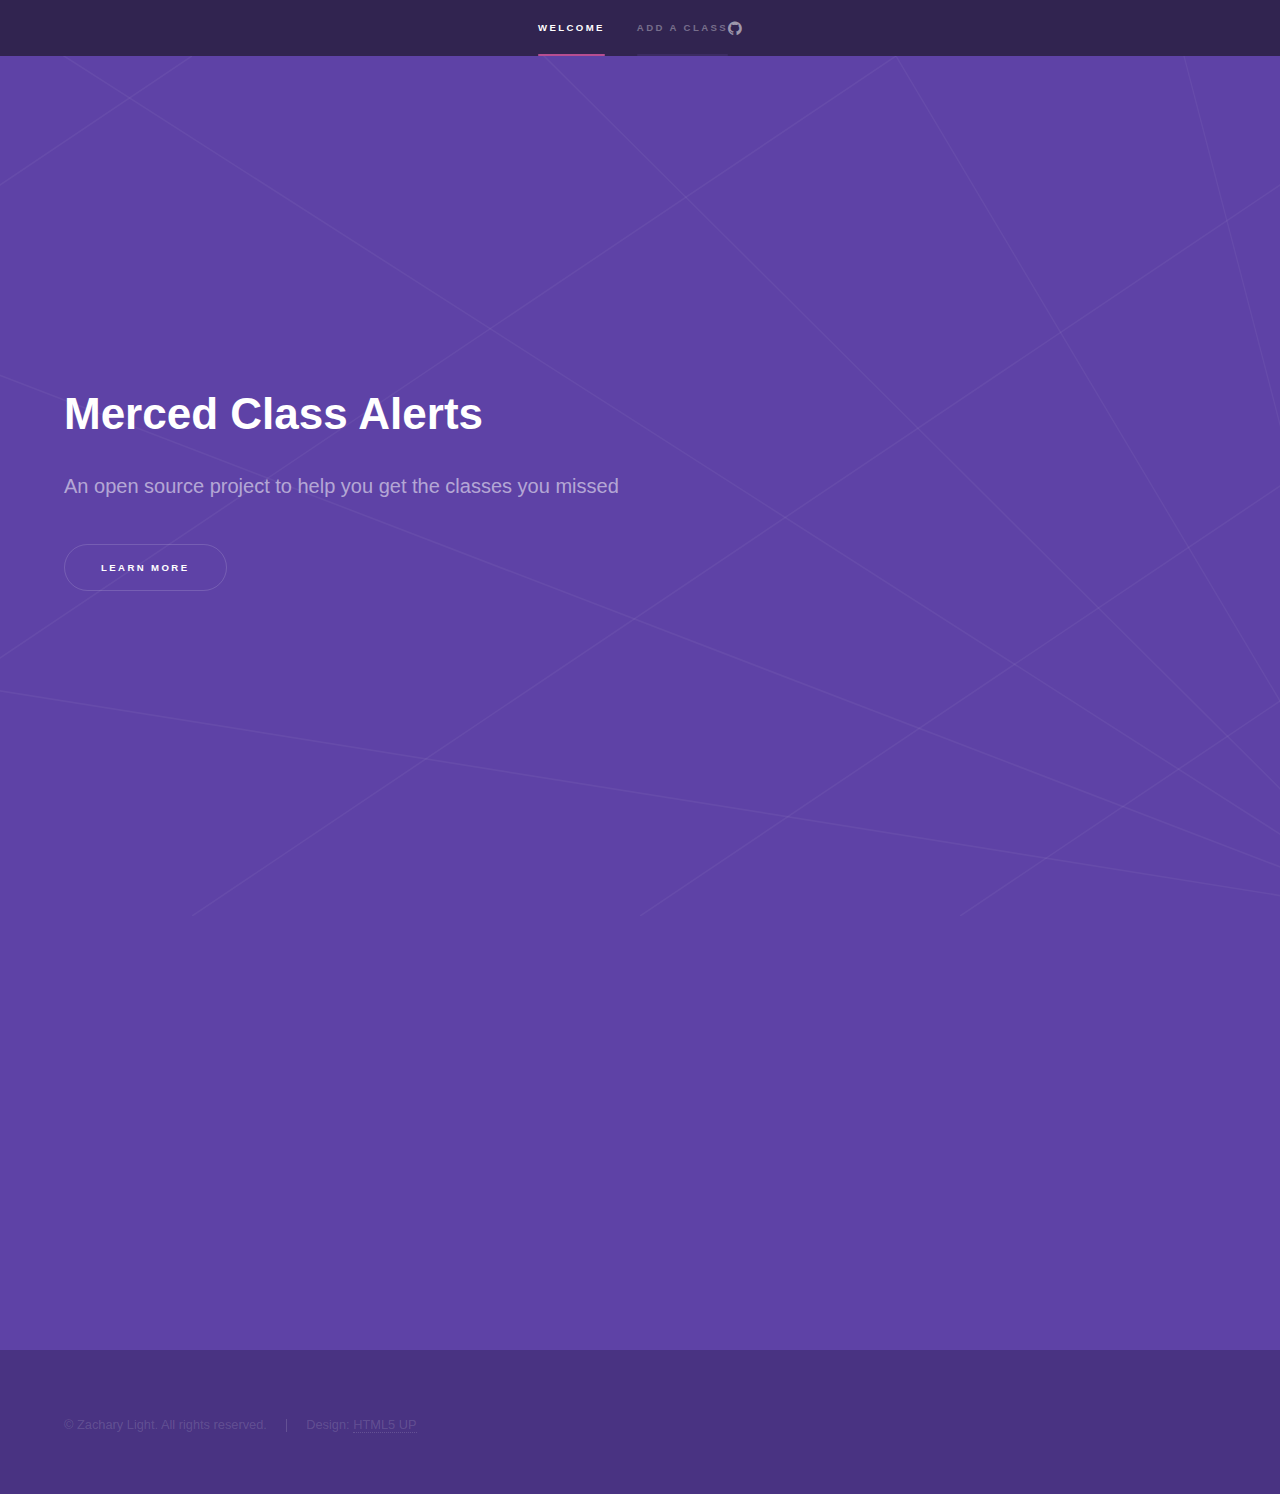
==== Website/index.html @ a3077da6 "added htmlup and modified for website frontend" ====
<!DOCTYPE HTML>
<!--
	Hyperspace by HTML5 UP
	html5up.net | @ajlkn
	Free for personal and commercial use under the CCA 3.0 license (html5up.net/license)
-->
<html>
	<head>
		<title>Merced Class Alerts</title>
		<meta charset="utf-8" />
		<meta name="viewport" content="width=device-width, initial-scale=1, user-scalable=no" />
		<link rel="stylesheet" href="assets/css/main.css" />
		<noscript><link rel="stylesheet" href="assets/css/noscript.css" /></noscript>
	</head>
	<body class="is-preload">

		<!-- Sidebar -->
			<section id="sidebar">
				<div class="inner">
					<nav>
						<ul>
							<li><a href="#intro">Welcome</a></li>
							<!-- <li><a href="#one">Who we are</a></li>
							<li><a href="#two">What we do</a></li> -->
							<li><a href="#form">Add a class</a></li>
						</ul>
					</nav>
					<ul class="icons">
						<!-- <li><a href="#" class="fa-twitter"><span class="label">Twitter</span></a></li> -->
						<!-- <li><a href="#" class="fa-facebook"><span class="label">Facebook</span></a></li> -->
						<li><a href="https://github.com/zlight97/mercedClassAlert" class="fa-github"><span class="label">GitHub</span></a></li>
						<!-- <li><a href="#" class="fa-instagram"><span class="label">Instagram</span></a></li> -->
						<!-- <li><a href="#" class="fa-linkedin"><span class="label">LinkedIn</span></a></li> -->
					</ul>
				</div>
			</section>

		<!-- Wrapper -->
			<div id="wrapper">

				<!-- Intro -->
					<section id="intro" class="wrapper style1 fullscreen fade-up">
						<div class="inner">
							<h1>Merced Class Alerts</h1>
							<p>An open source project to help you get the classes you missed</p>
							<ul class="actions">
								<li><a href="info.html" class="button scrolly">Learn more</a></li>
							</ul>
						</div>
					</section>

				<!-- One -->
					<!-- <section id="one" class="wrapper style2 spotlights">
						<section>
							<a href="#" class="image"><img src="images/pic01.jpg" alt="" data-position="center center" /></a>
							<div class="content">
								<div class="inner">
									<h2>Sed ipsum dolor</h2>
									<p>Phasellus convallis elit id ullamcorper pulvinar. Duis aliquam turpis mauris, eu ultricies erat malesuada quis. Aliquam dapibus.</p>
									<ul class="actions">
										<li><a href="generic.html" class="button">Learn more</a></li>
									</ul>
								</div>
							</div>
						</section>
						<section>
							<a href="#" class="image"><img src="images/pic02.jpg" alt="" data-position="top center" /></a>
							<div class="content">
								<div class="inner">
									<h2>Feugiat consequat</h2>
									<p>Phasellus convallis elit id ullamcorper pulvinar. Duis aliquam turpis mauris, eu ultricies erat malesuada quis. Aliquam dapibus.</p>
									<ul class="actions">
										<li><a href="generic.html" class="button">Learn more</a></li>
									</ul>
								</div>
							</div>
						</section>
						<section>
							<a href="#" class="image"><img src="images/pic03.jpg" alt="" data-position="25% 25%" /></a>
							<div class="content">
								<div class="inner">
									<h2>Ultricies aliquam</h2>
									<p>Phasellus convallis elit id ullamcorper pulvinar. Duis aliquam turpis mauris, eu ultricies erat malesuada quis. Aliquam dapibus.</p>
									<ul class="actions">
										<li><a href="generic.html" class="button">Learn more</a></li>
									</ul>
								</div>
							</div>
						</section>
					</section> -->

				<!-- Two -->
					<!-- <section id="two" class="wrapper style3 fade-up"> -->
						<!-- <div class="inner"> -->
							<!-- <h2>What we do</h2>
							<p>Phasellus convallis elit id ullamcorper pulvinar. Duis aliquam turpis mauris, eu ultricies erat malesuada quis. Aliquam dapibus, lacus eget hendrerit bibendum, urna est aliquam sem, sit amet imperdiet est velit quis lorem.</p>
							<div class="features">
								<section>
									<span class="icon major fa-code"></span>
									<h3>Lorem ipsum amet</h3>
									<p>Phasellus convallis elit id ullam corper amet et pulvinar. Duis aliquam turpis mauris, sed ultricies erat dapibus.</p>
								</section>
								<section>
									<span class="icon major fa-lock"></span>
									<h3>Aliquam sed nullam</h3>
									<p>Phasellus convallis elit id ullam corper amet et pulvinar. Duis aliquam turpis mauris, sed ultricies erat dapibus.</p>
								</section>
								<section>
									<span class="icon major fa-cog"></span>
									<h3>Sed erat ullam corper</h3>
									<p>Phasellus convallis elit id ullam corper amet et pulvinar. Duis aliquam turpis mauris, sed ultricies erat dapibus.</p>
								</section>
								<section>
									<span class="icon major fa-desktop"></span>
									<h3>Veroeros quis lorem</h3>
									<p>Phasellus convallis elit id ullam corper amet et pulvinar. Duis aliquam turpis mauris, sed ultricies erat dapibus.</p>
								</section>
								<section>
									<span class="icon major fa-chain"></span>
									<h3>Urna quis bibendum</h3>
									<p>Phasellus convallis elit id ullam corper amet et pulvinar. Duis aliquam turpis mauris, sed ultricies erat dapibus.</p>
								</section>
								<section>
									<span class="icon major fa-diamond"></span>
									<h3>Aliquam urna dapibus</h3>
									<p>Phasellus convallis elit id ullam corper amet et pulvinar. Duis aliquam turpis mauris, sed ultricies erat dapibus.</p>
								</section>
							</div>
							<ul class="actions">
								<li><a href="generic.html" class="button">Learn more</a></li>
							</ul>
						</div>
					</section> -->

				<!-- Three -->
					<section id="form" class="wrapper style1 fade-up">
						<div class="inner">
							<h2>Add a class</h2>
							<p>Enter the given information, and you will be notified when a slot opens in the given class.<br>Enter the class' full name (E.g. BIO001) or class CRN number</p>
							<!-- <div class="split style1"> -->
								<section>
									<form method="post" action="/test.php">
										<div class="fields">
											<div class="field half">
												<label for="class">Class</label>
												<input type="text" name="class" id="class" />
											</div>
											<div class="field half">
												<label for="email">Email</label>
												<input type="text" name="email" id="email" />
											</div>
											<!-- <div class="field">
												<label for="message">Message</label>
												<textarea name="message" id="message" rows="5"></textarea>
											</div> -->
										</div>
										<ul class="actions">
											<li><a href="" class="button submit">Submit</a></li>
										</ul>
									</form>
								</section>
								<!-- <section>
									<ul class="contact">
										<li>
											<h3>Address</h3>
											<span>12345 Somewhere Road #654<br />
											Nashville, TN 00000-0000<br />
											USA</span>
										</li>
										<li>
											<h3>Email</h3>
											<a href="#">user@untitled.tld</a>
										</li>
										<li>
											<h3>Phone</h3>
											<span>(000) 000-0000</span>
										</li>
										<li>
											<h3>Social</h3>
											<ul class="icons">
												<li><a href="#" class="fa-twitter"><span class="label">Twitter</span></a></li>
												<li><a href="#" class="fa-facebook"><span class="label">Facebook</span></a></li>
												<li><a href="#" class="fa-github"><span class="label">GitHub</span></a></li>
												<li><a href="#" class="fa-instagram"><span class="label">Instagram</span></a></li>
												<li><a href="#" class="fa-linkedin"><span class="label">LinkedIn</span></a></li>
											</ul>
										</li>
									</ul>
								</section> -->
							</div>
						</div>
					</section>

			</div>

		<!-- Footer -->
			<footer id="footer" class="wrapper style1-alt">
				<div class="inner">
					<ul class="menu">
						<li>&copy; Zachary Light. All rights reserved.</li><li>Design: <a href="http://html5up.net">HTML5 UP</a></li>
					</ul>
				</div>
			</footer>

		<!-- Scripts -->
			<script src="assets/js/jquery.min.js"></script>
			<script src="assets/js/jquery.scrollex.min.js"></script>
			<script src="assets/js/jquery.scrolly.min.js"></script>
			<script src="assets/js/browser.min.js"></script>
			<script src="assets/js/breakpoints.min.js"></script>
			<script src="assets/js/util.js"></script>
			<script src="assets/js/main.js"></script>

	</body>
</html>
---- Website/assets/css/main.css ----
@import url(font-awesome.min.css);

/*
	Hyperspace by HTML5 UP
	html5up.net | @ajlkn
	Free for personal and commercial use under the CCA 3.0 license (html5up.net/license)
*/

html, body, div, span, applet, object,
iframe, h1, h2, h3, h4, h5, h6, p, blockquote,
pre, a, abbr, acronym, address, big, cite,
code, del, dfn, em, img, ins, kbd, q, s, samp,
small, strike, strong, sub, sup, tt, var, b,
u, i, center, dl, dt, dd, ol, ul, li, fieldset,
form, label, legend, table, caption, tbody,
tfoot, thead, tr, th, td, article, aside,
canvas, details, embed, figure, figcaption,
footer, header, hgroup, menu, nav, output, ruby,
section, summary, time, mark, audio, video {
	margin: 0;
	padding: 0;
	border: 0;
	font-size: 100%;
	font: inherit;
	vertical-align: baseline;}

article, aside, details, figcaption, figure,
footer, header, hgroup, menu, nav, section {
	display: block;}

body {
	line-height: 1;
}

ol, ul {
	list-style: none;
}

blockquote, q {
	quotes: none;
}

	blockquote:before, blockquote:after, q:before, q:after {
		content: '';
		content: none;
	}

table {
	border-collapse: collapse;
	border-spacing: 0;
}

body {
	-webkit-text-size-adjust: none;
}

mark {
	background-color: transparent;
	color: inherit;
}

input::-moz-focus-inner {
	border: 0;
	padding: 0;
}

input, select, textarea {
	-moz-appearance: none;
	-webkit-appearance: none;
	-ms-appearance: none;
	appearance: none;
}

/* Basic */

	@-ms-viewport {
		width: device-width;
	}

	body {
		-ms-overflow-style: scrollbar;
	}

	@media screen and (max-width: 480px) {

		html, body {
			min-width: 320px;
		}

	}

	html {
		box-sizing: border-box;
	}

	*, *:before, *:after {
		box-sizing: inherit;
	}

	body {
		background: #312450;
	}

		body.is-preload *, body.is-preload *:before, body.is-preload *:after {
			-moz-animation: none !important;
			-webkit-animation: none !important;
			-ms-animation: none !important;
			animation: none !important;
			-moz-transition: none !important;
			-webkit-transition: none !important;
			-ms-transition: none !important;
			transition: none !important;
		}

/* Type */

	body, input, select, textarea {
		color: rgba(255, 255, 255, 0.55);
		font-family: Arial, Helvetica, sans-serif;
		font-size: 16.5pt;
		font-weight: normal;
		line-height: 1.75;
	}

		@media screen and (max-width: 1680px) {

			body, input, select, textarea {
				font-size: 13pt;
			}

		}

		@media screen and (max-width: 1280px) {

			body, input, select, textarea {
				font-size: 12pt;
			}

		}

		@media screen and (max-width: 360px) {

			body, input, select, textarea {
				font-size: 11pt;
			}

		}

	a {
		-moz-transition: color 0.2s ease, border-bottom-color 0.2s ease;
		-webkit-transition: color 0.2s ease, border-bottom-color 0.2s ease;
		-ms-transition: color 0.2s ease, border-bottom-color 0.2s ease;
		transition: color 0.2s ease, border-bottom-color 0.2s ease;
		border-bottom: dotted 1px rgba(255, 255, 255, 0.35);
		color: inherit;
		text-decoration: none;
	}

		a:hover {
			border-bottom-color: transparent;
			color: #ffffff;
		}

	strong, b {
		color: #ffffff;
		font-weight: bold;
	}

	em, i {
		font-style: italic;
	}

	p {
		margin: 0 0 2em 0;
	}

	h1, h2, h3, h4, h5, h6 {
		color: #ffffff;
		font-weight: bold;
		line-height: 1.5;
		margin: 0 0 0.5em 0;
	}

		h1 a, h2 a, h3 a, h4 a, h5 a, h6 a {
			color: inherit;
			text-decoration: none;
		}

	h1 {
		font-size: 2.75em;
	}

		h1.major {
			margin: 0 0 1.3em 0;
			position: relative;
			padding-bottom: 0.35em;
		}

			h1.major:after {
				background-image: -moz-linear-gradient(to right, #5e42a6, #b74e91);
				background-image: -webkit-linear-gradient(to right, #5e42a6, #b74e91);
				background-image: -ms-linear-gradient(to right, #5e42a6, #b74e91);
				background-image: linear-gradient(to right, #5e42a6, #b74e91);
				-moz-transition: max-width 0.2s ease;
				-webkit-transition: max-width 0.2s ease;
				-ms-transition: max-width 0.2s ease;
				transition: max-width 0.2s ease;
				border-radius: 0.2em;
				bottom: 0;
				content: '';
				height: 0.05em;
				position: absolute;
				right: 0;
				width: 100%;
			}

	h2 {
		font-size: 1.75em;
	}

	h3 {
		font-size: 1.1em;
	}

	h4 {
		font-size: 1em;
	}

	h5 {
		font-size: 0.8em;
	}

	h6 {
		font-size: 0.6em;
	}

	@media screen and (max-width: 736px) {

		h1 {
			font-size: 2em;
		}

		h2 {
			font-size: 1.25em;
		}

		h3 {
			font-size: 1em;
		}

		h4 {
			font-size: 0.8em;
		}

		h5 {
			font-size: 0.6em;
		}

		h6 {
			font-size: 0.6em;
		}

	}

	sub {
		font-size: 0.8em;
		position: relative;
		top: 0.5em;
	}

	sup {
		font-size: 0.8em;
		position: relative;
		top: -0.5em;
	}

	blockquote {
		border-left: solid 4px rgba(255, 255, 255, 0.15);
		font-style: italic;
		margin: 0 0 2em 0;
		padding: 0.5em 0 0.5em 2em;
	}

	code {
		background: rgba(255, 255, 255, 0.05);
		border-radius: 0.25em;
		border: solid 1px rgba(255, 255, 255, 0.15);
		font-family: "Courier New", monospace;
		font-size: 0.9em;
		margin: 0 0.25em;
		padding: 0.25em 0.65em;
	}

	pre {
		-webkit-overflow-scrolling: touch;
		font-family: "Courier New", monospace;
		font-size: 0.9em;
		margin: 0 0 2em 0;
	}

		pre code {
			display: block;
			line-height: 1.75em;
			padding: 1em 1.5em;
			overflow-x: auto;
		}

	hr {
		border: 0;
		border-bottom: solid 1px rgba(255, 255, 255, 0.15);
		margin: 2em 0;
	}

		hr.major {
			margin: 3em 0;
		}

	.align-left {
		text-align: left;
	}

	.align-center {
		text-align: center;
	}

	.align-right {
		text-align: right;
	}

/* Row */

	.row {
		display: flex;
		flex-wrap: wrap;
		box-sizing: border-box;
		align-items: stretch;
	}

		.row > * {
			box-sizing: border-box;
		}

		.row.gtr-uniform > * > :last-child {
			margin-bottom: 0;
		}

		.row.aln-left {
			justify-content: flex-start;
		}

		.row.aln-center {
			justify-content: center;
		}

		.row.aln-right {
			justify-content: flex-end;
		}

		.row.aln-top {
			align-items: flex-start;
		}

		.row.aln-middle {
			align-items: center;
		}

		.row.aln-bottom {
			align-items: flex-end;
		}

		.row > .imp {
			order: -1;
		}

		.row > .col-1 {
			width: 8.3333333333%;
		}

		.row > .off-1 {
			margin-left: 8.3333333333%;
		}

		.row > .col-2 {
			width: 16.6666666667%;
		}

		.row > .off-2 {
			margin-left: 16.6666666667%;
		}

		.row > .col-3 {
			width: 25%;
		}

		.row > .off-3 {
			margin-left: 25%;
		}

		.row > .col-4 {
			width: 33.3333333333%;
		}

		.row > .off-4 {
			margin-left: 33.3333333333%;
		}

		.row > .col-5 {
			width: 41.6666666667%;
		}

		.row > .off-5 {
			margin-left: 41.6666666667%;
		}

		.row > .col-6 {
			width: 50%;
		}

		.row > .off-6 {
			margin-left: 50%;
		}

		.row > .col-7 {
			width: 58.3333333333%;
		}

		.row > .off-7 {
			margin-left: 58.3333333333%;
		}

		.row > .col-8 {
			width: 66.6666666667%;
		}

		.row > .off-8 {
			margin-left: 66.6666666667%;
		}

		.row > .col-9 {
			width: 75%;
		}

		.row > .off-9 {
			margin-left: 75%;
		}

		.row > .col-10 {
			width: 83.3333333333%;
		}

		.row > .off-10 {
			margin-left: 83.3333333333%;
		}

		.row > .col-11 {
			width: 91.6666666667%;
		}

		.row > .off-11 {
			margin-left: 91.6666666667%;
		}

		.row > .col-12 {
			width: 100%;
		}

		.row > .off-12 {
			margin-left: 100%;
		}

		.row.gtr-0 {
			margin-top: 0;
			margin-left: 0em;
		}

			.row.gtr-0 > * {
				padding: 0 0 0 0em;
			}

			.row.gtr-0.gtr-uniform {
				margin-top: 0em;
			}

				.row.gtr-0.gtr-uniform > * {
					padding-top: 0em;
				}

		.row.gtr-25 {
			margin-top: 0;
			margin-left: -0.375em;
		}

			.row.gtr-25 > * {
				padding: 0 0 0 0.375em;
			}

			.row.gtr-25.gtr-uniform {
				margin-top: -0.375em;
			}

				.row.gtr-25.gtr-uniform > * {
					padding-top: 0.375em;
				}

		.row.gtr-50 {
			margin-top: 0;
			margin-left: -0.75em;
		}

			.row.gtr-50 > * {
				padding: 0 0 0 0.75em;
			}

			.row.gtr-50.gtr-uniform {
				margin-top: -0.75em;
			}

				.row.gtr-50.gtr-uniform > * {
					padding-top: 0.75em;
				}

		.row {
			margin-top: 0;
			margin-left: -1.5em;
		}

			.row > * {
				padding: 0 0 0 1.5em;
			}

			.row.gtr-uniform {
				margin-top: -1.5em;
			}

				.row.gtr-uniform > * {
					padding-top: 1.5em;
				}

		.row.gtr-150 {
			margin-top: 0;
			margin-left: -2.25em;
		}

			.row.gtr-150 > * {
				padding: 0 0 0 2.25em;
			}

			.row.gtr-150.gtr-uniform {
				margin-top: -2.25em;
			}

				.row.gtr-150.gtr-uniform > * {
					padding-top: 2.25em;
				}

		.row.gtr-200 {
			margin-top: 0;
			margin-left: -3em;
		}

			.row.gtr-200 > * {
				padding: 0 0 0 3em;
			}

			.row.gtr-200.gtr-uniform {
				margin-top: -3em;
			}

				.row.gtr-200.gtr-uniform > * {
					padding-top: 3em;
				}

		@media screen and (max-width: 1680px) {

			.row {
				display: flex;
				flex-wrap: wrap;
				box-sizing: border-box;
				align-items: stretch;
			}

				.row > * {
					box-sizing: border-box;
				}

				.row.gtr-uniform > * > :last-child {
					margin-bottom: 0;
				}

				.row.aln-left {
					justify-content: flex-start;
				}

				.row.aln-center {
					justify-content: center;
				}

				.row.aln-right {
					justify-content: flex-end;
				}

				.row.aln-top {
					align-items: flex-start;
				}

				.row.aln-middle {
					align-items: center;
				}

				.row.aln-bottom {
					align-items: flex-end;
				}

				.row > .imp-xlarge {
					order: -1;
				}

				.row > .col-1-xlarge {
					width: 8.3333333333%;
				}

				.row > .off-1-xlarge {
					margin-left: 8.3333333333%;
				}

				.row > .col-2-xlarge {
					width: 16.6666666667%;
				}

				.row > .off-2-xlarge {
					margin-left: 16.6666666667%;
				}

				.row > .col-3-xlarge {
					width: 25%;
				}

				.row > .off-3-xlarge {
					margin-left: 25%;
				}

				.row > .col-4-xlarge {
					width: 33.3333333333%;
				}

				.row > .off-4-xlarge {
					margin-left: 33.3333333333%;
				}

				.row > .col-5-xlarge {
					width: 41.6666666667%;
				}

				.row > .off-5-xlarge {
					margin-left: 41.6666666667%;
				}

				.row > .col-6-xlarge {
					width: 50%;
				}

				.row > .off-6-xlarge {
					margin-left: 50%;
				}

				.row > .col-7-xlarge {
					width: 58.3333333333%;
				}

				.row > .off-7-xlarge {
					margin-left: 58.3333333333%;
				}

				.row > .col-8-xlarge {
					width: 66.6666666667%;
				}

				.row > .off-8-xlarge {
					margin-left: 66.6666666667%;
				}

				.row > .col-9-xlarge {
					width: 75%;
				}

				.row > .off-9-xlarge {
					margin-left: 75%;
				}

				.row > .col-10-xlarge {
					width: 83.3333333333%;
				}

				.row > .off-10-xlarge {
					margin-left: 83.3333333333%;
				}

				.row > .col-11-xlarge {
					width: 91.6666666667%;
				}

				.row > .off-11-xlarge {
					margin-left: 91.6666666667%;
				}

				.row > .col-12-xlarge {
					width: 100%;
				}

				.row > .off-12-xlarge {
					margin-left: 100%;
				}

				.row.gtr-0 {
					margin-top: 0;
					margin-left: 0em;
				}

					.row.gtr-0 > * {
						padding: 0 0 0 0em;
					}

					.row.gtr-0.gtr-uniform {
						margin-top: 0em;
					}

						.row.gtr-0.gtr-uniform > * {
							padding-top: 0em;
						}

				.row.gtr-25 {
					margin-top: 0;
					margin-left: -0.375em;
				}

					.row.gtr-25 > * {
						padding: 0 0 0 0.375em;
					}

					.row.gtr-25.gtr-uniform {
						margin-top: -0.375em;
					}

						.row.gtr-25.gtr-uniform > * {
							padding-top: 0.375em;
						}

				.row.gtr-50 {
					margin-top: 0;
					margin-left: -0.75em;
				}

					.row.gtr-50 > * {
						padding: 0 0 0 0.75em;
					}

					.row.gtr-50.gtr-uniform {
						margin-top: -0.75em;
					}

						.row.gtr-50.gtr-uniform > * {
							padding-top: 0.75em;
						}

				.row {
					margin-top: 0;
					margin-left: -1.5em;
				}

					.row > * {
						padding: 0 0 0 1.5em;
					}

					.row.gtr-uniform {
						margin-top: -1.5em;
					}

						.row.gtr-uniform > * {
							padding-top: 1.5em;
						}

				.row.gtr-150 {
					margin-top: 0;
					margin-left: -2.25em;
				}

					.row.gtr-150 > * {
						padding: 0 0 0 2.25em;
					}

					.row.gtr-150.gtr-uniform {
						margin-top: -2.25em;
					}

						.row.gtr-150.gtr-uniform > * {
							padding-top: 2.25em;
						}

				.row.gtr-200 {
					margin-top: 0;
					margin-left: -3em;
				}

					.row.gtr-200 > * {
						padding: 0 0 0 3em;
					}

					.row.gtr-200.gtr-uniform {
						margin-top: -3em;
					}

						.row.gtr-200.gtr-uniform > * {
							padding-top: 3em;
						}

		}

		@media screen and (max-width: 1280px) {

			.row {
				display: flex;
				flex-wrap: wrap;
				box-sizing: border-box;
				align-items: stretch;
			}

				.row > * {
					box-sizing: border-box;
				}

				.row.gtr-uniform > * > :last-child {
					margin-bottom: 0;
				}

				.row.aln-left {
					justify-content: flex-start;
				}

				.row.aln-center {
					justify-content: center;
				}

				.row.aln-right {
					justify-content: flex-end;
				}

				.row.aln-top {
					align-items: flex-start;
				}

				.row.aln-middle {
					align-items: center;
				}

				.row.aln-bottom {
					align-items: flex-end;
				}

				.row > .imp-large {
					order: -1;
				}

				.row > .col-1-large {
					width: 8.3333333333%;
				}

				.row > .off-1-large {
					margin-left: 8.3333333333%;
				}

				.row > .col-2-large {
					width: 16.6666666667%;
				}

				.row > .off-2-large {
					margin-left: 16.6666666667%;
				}

				.row > .col-3-large {
					width: 25%;
				}

				.row > .off-3-large {
					margin-left: 25%;
				}

				.row > .col-4-large {
					width: 33.3333333333%;
				}

				.row > .off-4-large {
					margin-left: 33.3333333333%;
				}

				.row > .col-5-large {
					width: 41.6666666667%;
				}

				.row > .off-5-large {
					margin-left: 41.6666666667%;
				}

				.row > .col-6-large {
					width: 50%;
				}

				.row > .off-6-large {
					margin-left: 50%;
				}

				.row > .col-7-large {
					width: 58.3333333333%;
				}

				.row > .off-7-large {
					margin-left: 58.3333333333%;
				}

				.row > .col-8-large {
					width: 66.6666666667%;
				}

				.row > .off-8-large {
					margin-left: 66.6666666667%;
				}

				.row > .col-9-large {
					width: 75%;
				}

				.row > .off-9-large {
					margin-left: 75%;
				}

				.row > .col-10-large {
					width: 83.3333333333%;
				}

				.row > .off-10-large {
					margin-left: 83.3333333333%;
				}

				.row > .col-11-large {
					width: 91.6666666667%;
				}

				.row > .off-11-large {
					margin-left: 91.6666666667%;
				}

				.row > .col-12-large {
					width: 100%;
				}

				.row > .off-12-large {
					margin-left: 100%;
				}

				.row.gtr-0 {
					margin-top: 0;
					margin-left: 0em;
				}

					.row.gtr-0 > * {
						padding: 0 0 0 0em;
					}

					.row.gtr-0.gtr-uniform {
						margin-top: 0em;
					}

						.row.gtr-0.gtr-uniform > * {
							padding-top: 0em;
						}

				.row.gtr-25 {
					margin-top: 0;
					margin-left: -0.375em;
				}

					.row.gtr-25 > * {
						padding: 0 0 0 0.375em;
					}

					.row.gtr-25.gtr-uniform {
						margin-top: -0.375em;
					}

						.row.gtr-25.gtr-uniform > * {
							padding-top: 0.375em;
						}

				.row.gtr-50 {
					margin-top: 0;
					margin-left: -0.75em;
				}

					.row.gtr-50 > * {
						padding: 0 0 0 0.75em;
					}

					.row.gtr-50.gtr-uniform {
						margin-top: -0.75em;
					}

						.row.gtr-50.gtr-uniform > * {
							padding-top: 0.75em;
						}

				.row {
					margin-top: 0;
					margin-left: -1.5em;
				}

					.row > * {
						padding: 0 0 0 1.5em;
					}

					.row.gtr-uniform {
						margin-top: -1.5em;
					}

						.row.gtr-uniform > * {
							padding-top: 1.5em;
						}

				.row.gtr-150 {
					margin-top: 0;
					margin-left: -2.25em;
				}

					.row.gtr-150 > * {
						padding: 0 0 0 2.25em;
					}

					.row.gtr-150.gtr-uniform {
						margin-top: -2.25em;
					}

						.row.gtr-150.gtr-uniform > * {
							padding-top: 2.25em;
						}

				.row.gtr-200 {
					margin-top: 0;
					margin-left: -3em;
				}

					.row.gtr-200 > * {
						padding: 0 0 0 3em;
					}

					.row.gtr-200.gtr-uniform {
						margin-top: -3em;
					}

						.row.gtr-200.gtr-uniform > * {
							padding-top: 3em;
						}

		}

		@media screen and (max-width: 980px) {

			.row {
				display: flex;
				flex-wrap: wrap;
				box-sizing: border-box;
				align-items: stretch;
			}

				.row > * {
					box-sizing: border-box;
				}

				.row.gtr-uniform > * > :last-child {
					margin-bottom: 0;
				}

				.row.aln-left {
					justify-content: flex-start;
				}

				.row.aln-center {
					justify-content: center;
				}

				.row.aln-right {
					justify-content: flex-end;
				}

				.row.aln-top {
					align-items: flex-start;
				}

				.row.aln-middle {
					align-items: center;
				}

				.row.aln-bottom {
					align-items: flex-end;
				}

				.row > .imp-medium {
					order: -1;
				}

				.row > .col-1-medium {
					width: 8.3333333333%;
				}

				.row > .off-1-medium {
					margin-left: 8.3333333333%;
				}

				.row > .col-2-medium {
					width: 16.6666666667%;
				}

				.row > .off-2-medium {
					margin-left: 16.6666666667%;
				}

				.row > .col-3-medium {
					width: 25%;
				}

				.row > .off-3-medium {
					margin-left: 25%;
				}

				.row > .col-4-medium {
					width: 33.3333333333%;
				}

				.row > .off-4-medium {
					margin-left: 33.3333333333%;
				}

				.row > .col-5-medium {
					width: 41.6666666667%;
				}

				.row > .off-5-medium {
					margin-left: 41.6666666667%;
				}

				.row > .col-6-medium {
					width: 50%;
				}

				.row > .off-6-medium {
					margin-left: 50%;
				}

				.row > .col-7-medium {
					width: 58.3333333333%;
				}

				.row > .off-7-medium {
					margin-left: 58.3333333333%;
				}

				.row > .col-8-medium {
					width: 66.6666666667%;
				}

				.row > .off-8-medium {
					margin-left: 66.6666666667%;
				}

				.row > .col-9-medium {
					width: 75%;
				}

				.row > .off-9-medium {
					margin-left: 75%;
				}

				.row > .col-10-medium {
					width: 83.3333333333%;
				}

				.row > .off-10-medium {
					margin-left: 83.3333333333%;
				}

				.row > .col-11-medium {
					width: 91.6666666667%;
				}

				.row > .off-11-medium {
					margin-left: 91.6666666667%;
				}

				.row > .col-12-medium {
					width: 100%;
				}

				.row > .off-12-medium {
					margin-left: 100%;
				}

				.row.gtr-0 {
					margin-top: 0;
					margin-left: 0em;
				}

					.row.gtr-0 > * {
						padding: 0 0 0 0em;
					}

					.row.gtr-0.gtr-uniform {
						margin-top: 0em;
					}

						.row.gtr-0.gtr-uniform > * {
							padding-top: 0em;
						}

				.row.gtr-25 {
					margin-top: 0;
					margin-left: -0.375em;
				}

					.row.gtr-25 > * {
						padding: 0 0 0 0.375em;
					}

					.row.gtr-25.gtr-uniform {
						margin-top: -0.375em;
					}

						.row.gtr-25.gtr-uniform > * {
							padding-top: 0.375em;
						}

				.row.gtr-50 {
					margin-top: 0;
					margin-left: -0.75em;
				}

					.row.gtr-50 > * {
						padding: 0 0 0 0.75em;
					}

					.row.gtr-50.gtr-uniform {
						margin-top: -0.75em;
					}

						.row.gtr-50.gtr-uniform > * {
							padding-top: 0.75em;
						}

				.row {
					margin-top: 0;
					margin-left: -1.5em;
				}

					.row > * {
						padding: 0 0 0 1.5em;
					}

					.row.gtr-uniform {
						margin-top: -1.5em;
					}

						.row.gtr-uniform > * {
							padding-top: 1.5em;
						}

				.row.gtr-150 {
					margin-top: 0;
					margin-left: -2.25em;
				}

					.row.gtr-150 > * {
						padding: 0 0 0 2.25em;
					}

					.row.gtr-150.gtr-uniform {
						margin-top: -2.25em;
					}

						.row.gtr-150.gtr-uniform > * {
							padding-top: 2.25em;
						}

				.row.gtr-200 {
					margin-top: 0;
					margin-left: -3em;
				}

					.row.gtr-200 > * {
						padding: 0 0 0 3em;
					}

					.row.gtr-200.gtr-uniform {
						margin-top: -3em;
					}

						.row.gtr-200.gtr-uniform > * {
							padding-top: 3em;
						}

		}

		@media screen and (max-width: 736px) {

			.row {
				display: flex;
				flex-wrap: wrap;
				box-sizing: border-box;
				align-items: stretch;
			}

				.row > * {
					box-sizing: border-box;
				}

				.row.gtr-uniform > * > :last-child {
					margin-bottom: 0;
				}

				.row.aln-left {
					justify-content: flex-start;
				}

				.row.aln-center {
					justify-content: center;
				}

				.row.aln-right {
					justify-content: flex-end;
				}

				.row.aln-top {
					align-items: flex-start;
				}

				.row.aln-middle {
					align-items: center;
				}

				.row.aln-bottom {
					align-items: flex-end;
				}

				.row > .imp-small {
					order: -1;
				}

				.row > .col-1-small {
					width: 8.3333333333%;
				}

				.row > .off-1-small {
					margin-left: 8.3333333333%;
				}

				.row > .col-2-small {
					width: 16.6666666667%;
				}

				.row > .off-2-small {
					margin-left: 16.6666666667%;
				}

				.row > .col-3-small {
					width: 25%;
				}

				.row > .off-3-small {
					margin-left: 25%;
				}

				.row > .col-4-small {
					width: 33.3333333333%;
				}

				.row > .off-4-small {
					margin-left: 33.3333333333%;
				}

				.row > .col-5-small {
					width: 41.6666666667%;
				}

				.row > .off-5-small {
					margin-left: 41.6666666667%;
				}

				.row > .col-6-small {
					width: 50%;
				}

				.row > .off-6-small {
					margin-left: 50%;
				}

				.row > .col-7-small {
					width: 58.3333333333%;
				}

				.row > .off-7-small {
					margin-left: 58.3333333333%;
				}

				.row > .col-8-small {
					width: 66.6666666667%;
				}

				.row > .off-8-small {
					margin-left: 66.6666666667%;
				}

				.row > .col-9-small {
					width: 75%;
				}

				.row > .off-9-small {
					margin-left: 75%;
				}

				.row > .col-10-small {
					width: 83.3333333333%;
				}

				.row > .off-10-small {
					margin-left: 83.3333333333%;
				}

				.row > .col-11-small {
					width: 91.6666666667%;
				}

				.row > .off-11-small {
					margin-left: 91.6666666667%;
				}

				.row > .col-12-small {
					width: 100%;
				}

				.row > .off-12-small {
					margin-left: 100%;
				}

				.row.gtr-0 {
					margin-top: 0;
					margin-left: 0em;
				}

					.row.gtr-0 > * {
						padding: 0 0 0 0em;
					}

					.row.gtr-0.gtr-uniform {
						margin-top: 0em;
					}

						.row.gtr-0.gtr-uniform > * {
							padding-top: 0em;
						}

				.row.gtr-25 {
					margin-top: 0;
					margin-left: -0.375em;
				}

					.row.gtr-25 > * {
						padding: 0 0 0 0.375em;
					}

					.row.gtr-25.gtr-uniform {
						margin-top: -0.375em;
					}

						.row.gtr-25.gtr-uniform > * {
							padding-top: 0.375em;
						}

				.row.gtr-50 {
					margin-top: 0;
					margin-left: -0.75em;
				}

					.row.gtr-50 > * {
						padding: 0 0 0 0.75em;
					}

					.row.gtr-50.gtr-uniform {
						margin-top: -0.75em;
					}

						.row.gtr-50.gtr-uniform > * {
							padding-top: 0.75em;
						}

				.row {
					margin-top: 0;
					margin-left: -1.5em;
				}

					.row > * {
						padding: 0 0 0 1.5em;
					}

					.row.gtr-uniform {
						margin-top: -1.5em;
					}

						.row.gtr-uniform > * {
							padding-top: 1.5em;
						}

				.row.gtr-150 {
					margin-top: 0;
					margin-left: -2.25em;
				}

					.row.gtr-150 > * {
						padding: 0 0 0 2.25em;
					}

					.row.gtr-150.gtr-uniform {
						margin-top: -2.25em;
					}

						.row.gtr-150.gtr-uniform > * {
							padding-top: 2.25em;
						}

				.row.gtr-200 {
					margin-top: 0;
					margin-left: -3em;
				}

					.row.gtr-200 > * {
						padding: 0 0 0 3em;
					}

					.row.gtr-200.gtr-uniform {
						margin-top: -3em;
					}

						.row.gtr-200.gtr-uniform > * {
							padding-top: 3em;
						}

		}

		@media screen and (max-width: 480px) {

			.row {
				display: flex;
				flex-wrap: wrap;
				box-sizing: border-box;
				align-items: stretch;
			}

				.row > * {
					box-sizing: border-box;
				}

				.row.gtr-uniform > * > :last-child {
					margin-bottom: 0;
				}

				.row.aln-left {
					justify-content: flex-start;
				}

				.row.aln-center {
					justify-content: center;
				}

				.row.aln-right {
					justify-content: flex-end;
				}

				.row.aln-top {
					align-items: flex-start;
				}

				.row.aln-middle {
					align-items: center;
				}

				.row.aln-bottom {
					align-items: flex-end;
				}

				.row > .imp-xsmall {
					order: -1;
				}

				.row > .col-1-xsmall {
					width: 8.3333333333%;
				}

				.row > .off-1-xsmall {
					margin-left: 8.3333333333%;
				}

				.row > .col-2-xsmall {
					width: 16.6666666667%;
				}

				.row > .off-2-xsmall {
					margin-left: 16.6666666667%;
				}

				.row > .col-3-xsmall {
					width: 25%;
				}

				.row > .off-3-xsmall {
					margin-left: 25%;
				}

				.row > .col-4-xsmall {
					width: 33.3333333333%;
				}

				.row > .off-4-xsmall {
					margin-left: 33.3333333333%;
				}

				.row > .col-5-xsmall {
					width: 41.6666666667%;
				}

				.row > .off-5-xsmall {
					margin-left: 41.6666666667%;
				}

				.row > .col-6-xsmall {
					width: 50%;
				}

				.row > .off-6-xsmall {
					margin-left: 50%;
				}

				.row > .col-7-xsmall {
					width: 58.3333333333%;
				}

				.row > .off-7-xsmall {
					margin-left: 58.3333333333%;
				}

				.row > .col-8-xsmall {
					width: 66.6666666667%;
				}

				.row > .off-8-xsmall {
					margin-left: 66.6666666667%;
				}

				.row > .col-9-xsmall {
					width: 75%;
				}

				.row > .off-9-xsmall {
					margin-left: 75%;
				}

				.row > .col-10-xsmall {
					width: 83.3333333333%;
				}

				.row > .off-10-xsmall {
					margin-left: 83.3333333333%;
				}

				.row > .col-11-xsmall {
					width: 91.6666666667%;
				}

				.row > .off-11-xsmall {
					margin-left: 91.6666666667%;
				}

				.row > .col-12-xsmall {
					width: 100%;
				}

				.row > .off-12-xsmall {
					margin-left: 100%;
				}

				.row.gtr-0 {
					margin-top: 0;
					margin-left: 0em;
				}

					.row.gtr-0 > * {
						padding: 0 0 0 0em;
					}

					.row.gtr-0.gtr-uniform {
						margin-top: 0em;
					}

						.row.gtr-0.gtr-uniform > * {
							padding-top: 0em;
						}

				.row.gtr-25 {
					margin-top: 0;
					margin-left: -0.375em;
				}

					.row.gtr-25 > * {
						padding: 0 0 0 0.375em;
					}

					.row.gtr-25.gtr-uniform {
						margin-top: -0.375em;
					}

						.row.gtr-25.gtr-uniform > * {
							padding-top: 0.375em;
						}

				.row.gtr-50 {
					margin-top: 0;
					margin-left: -0.75em;
				}

					.row.gtr-50 > * {
						padding: 0 0 0 0.75em;
					}

					.row.gtr-50.gtr-uniform {
						margin-top: -0.75em;
					}

						.row.gtr-50.gtr-uniform > * {
							padding-top: 0.75em;
						}

				.row {
					margin-top: 0;
					margin-left: -1.5em;
				}

					.row > * {
						padding: 0 0 0 1.5em;
					}

					.row.gtr-uniform {
						margin-top: -1.5em;
					}

						.row.gtr-uniform > * {
							padding-top: 1.5em;
						}

				.row.gtr-150 {
					margin-top: 0;
					margin-left: -2.25em;
				}

					.row.gtr-150 > * {
						padding: 0 0 0 2.25em;
					}

					.row.gtr-150.gtr-uniform {
						margin-top: -2.25em;
					}

						.row.gtr-150.gtr-uniform > * {
							padding-top: 2.25em;
						}

				.row.gtr-200 {
					margin-top: 0;
					margin-left: -3em;
				}

					.row.gtr-200 > * {
						padding: 0 0 0 3em;
					}

					.row.gtr-200.gtr-uniform {
						margin-top: -3em;
					}

						.row.gtr-200.gtr-uniform > * {
							padding-top: 3em;
						}

		}

/* Box */

	.box {
		border-radius: 0.25em;
		border: solid 1px rgba(255, 255, 255, 0.15);
		margin-bottom: 2em;
		padding: 1.5em;
	}

		.box > :last-child,
		.box > :last-child > :last-child,
		.box > :last-child > :last-child > :last-child {
			margin-bottom: 0;
		}

		.box.alt {
			border: 0;
			border-radius: 0;
			padding: 0;
		}

/* Button */

	input[type="submit"],
	input[type="reset"],
	input[type="button"],
	button,
	.button {
		-moz-appearance: none;
		-webkit-appearance: none;
		-ms-appearance: none;
		appearance: none;
		-moz-transition: border-color 0.2s ease;
		-webkit-transition: border-color 0.2s ease;
		-ms-transition: border-color 0.2s ease;
		transition: border-color 0.2s ease;
		background-color: transparent;
		border: solid 1px !important;
		border-color: rgba(255, 255, 255, 0.15) !important;
		border-radius: 3em;
		color: #ffffff !important;
		cursor: pointer;
		display: inline-block;
		font-size: 0.6em;
		font-weight: bold;
		height: calc(4.75em + 2px);
		letter-spacing: 0.25em;
		line-height: 4.75em;
		outline: 0;
		padding: 0 3.75em;
		position: relative;
		text-align: center;
		text-decoration: none;
		text-transform: uppercase;
		white-space: nowrap;
	}

		input[type="submit"]:after,
		input[type="reset"]:after,
		input[type="button"]:after,
		button:after,
		.button:after {
			-moz-transform: scale(0.25);
			-webkit-transform: scale(0.25);
			-ms-transform: scale(0.25);
			transform: scale(0.25);
			pointer-events: none;
			-moz-transition: opacity 0.2s ease, -moz-transform 0.2s ease;
			-webkit-transition: opacity 0.2s ease, -webkit-transform 0.2s ease;
			-ms-transition: opacity 0.2s ease, -ms-transform 0.2s ease;
			transition: opacity 0.2s ease, transform 0.2s ease;
			background: #ffffff;
			border-radius: 3em;
			content: '';
			height: 100%;
			left: 0;
			opacity: 0;
			position: absolute;
			top: 0;
			width: 100%;
		}

		input[type="submit"].icon:before,
		input[type="reset"].icon:before,
		input[type="button"].icon:before,
		button.icon:before,
		.button.icon:before {
			margin-right: 0.75em;
		}

		input[type="submit"].fit,
		input[type="reset"].fit,
		input[type="button"].fit,
		button.fit,
		.button.fit {
			width: 100%;
		}

		input[type="submit"].small,
		input[type="reset"].small,
		input[type="button"].small,
		button.small,
		.button.small {
			font-size: 0.4em;
		}

		input[type="submit"].large,
		input[type="reset"].large,
		input[type="button"].large,
		button.large,
		.button.large {
			font-size: 0.8em;
		}

		input[type="submit"].primary,
		input[type="reset"].primary,
		input[type="button"].primary,
		button.primary,
		.button.primary {
			background-color: #ffffff;
			color: #312450 !important;
		}

			input[type="submit"].primary:after,
			input[type="reset"].primary:after,
			input[type="button"].primary:after,
			button.primary:after,
			.button.primary:after {
				display: none;
			}

		input[type="submit"].disabled, input[type="submit"]:disabled,
		input[type="reset"].disabled,
		input[type="reset"]:disabled,
		input[type="button"].disabled,
		input[type="button"]:disabled,
		button.disabled,
		button:disabled,
		.button.disabled,
		.button:disabled {
			cursor: default;
			opacity: 0.5;
			pointer-events: none;
		}

		input[type="submit"]:hover,
		input[type="reset"]:hover,
		input[type="button"]:hover,
		button:hover,
		.button:hover {
			border-color: rgba(255, 255, 255, 0.55) !important;
		}

			input[type="submit"]:hover:after,
			input[type="reset"]:hover:after,
			input[type="button"]:hover:after,
			button:hover:after,
			.button:hover:after {
				opacity: 0.05;
				-moz-transform: scale(1);
				-webkit-transform: scale(1);
				-ms-transform: scale(1);
				transform: scale(1);
			}

			input[type="submit"]:hover:active,
			input[type="reset"]:hover:active,
			input[type="button"]:hover:active,
			button:hover:active,
			.button:hover:active {
				border-color: #ffffff !important;
			}

				input[type="submit"]:hover:active:after,
				input[type="reset"]:hover:active:after,
				input[type="button"]:hover:active:after,
				button:hover:active:after,
				.button:hover:active:after {
					opacity: 0.1;
				}

/* Features */

	.features {
		display: -moz-flex;
		display: -webkit-flex;
		display: -ms-flex;
		display: flex;
		-moz-flex-wrap: wrap;
		-webkit-flex-wrap: wrap;
		-ms-flex-wrap: wrap;
		flex-wrap: wrap;
		border-radius: 0.25em;
		border: solid 1px rgba(255, 255, 255, 0.15);
		background: rgba(255, 255, 255, 0.05);
		margin: 0 0 2em 0;
	}

		.features section {
			padding: 3.5em 3em 1em 7em ;
			width: 50%;
			border-top: solid 1px rgba(255, 255, 255, 0.15);
			position: relative;
		}

			.features section:nth-child(-n + 2) {
				border-top-width: 0;
			}

			.features section:nth-child(2n) {
				border-left: solid 1px rgba(255, 255, 255, 0.15);
			}

			.features section .icon {
				-moz-transition: opacity 0.5s ease, -moz-transform 0.5s ease;
				-webkit-transition: opacity 0.5s ease, -webkit-transform 0.5s ease;
				-ms-transition: opacity 0.5s ease, -ms-transform 0.5s ease;
				transition: opacity 0.5s ease, transform 0.5s ease;
				-moz-transition-delay: 1s;
				-webkit-transition-delay: 1s;
				-ms-transition-delay: 1s;
				transition-delay: 1s;
				-moz-transform: scale(1);
				-webkit-transform: scale(1);
				-ms-transform: scale(1);
				transform: scale(1);
				position: absolute;
				left: 3em;
				top: 3em;
				opacity: 1;
			}

			.features section:nth-child(1) .icon {
				-moz-transition-delay: 0.15s;
				-webkit-transition-delay: 0.15s;
				-ms-transition-delay: 0.15s;
				transition-delay: 0.15s;
			}

			.features section:nth-child(2) .icon {
				-moz-transition-delay: 0.3s;
				-webkit-transition-delay: 0.3s;
				-ms-transition-delay: 0.3s;
				transition-delay: 0.3s;
			}

			.features section:nth-child(3) .icon {
				-moz-transition-delay: 0.45s;
				-webkit-transition-delay: 0.45s;
				-ms-transition-delay: 0.45s;
				transition-delay: 0.45s;
			}

			.features section:nth-child(4) .icon {
				-moz-transition-delay: 0.6s;
				-webkit-transition-delay: 0.6s;
				-ms-transition-delay: 0.6s;
				transition-delay: 0.6s;
			}

			.features section:nth-child(5) .icon {
				-moz-transition-delay: 0.75s;
				-webkit-transition-delay: 0.75s;
				-ms-transition-delay: 0.75s;
				transition-delay: 0.75s;
			}

			.features section:nth-child(6) .icon {
				-moz-transition-delay: 0.9s;
				-webkit-transition-delay: 0.9s;
				-ms-transition-delay: 0.9s;
				transition-delay: 0.9s;
			}

			.features section:nth-child(7) .icon {
				-moz-transition-delay: 1.05s;
				-webkit-transition-delay: 1.05s;
				-ms-transition-delay: 1.05s;
				transition-delay: 1.05s;
			}

			.features section:nth-child(8) .icon {
				-moz-transition-delay: 1.2s;
				-webkit-transition-delay: 1.2s;
				-ms-transition-delay: 1.2s;
				transition-delay: 1.2s;
			}

			.features section:nth-child(9) .icon {
				-moz-transition-delay: 1.35s;
				-webkit-transition-delay: 1.35s;
				-ms-transition-delay: 1.35s;
				transition-delay: 1.35s;
			}

			.features section:nth-child(10) .icon {
				-moz-transition-delay: 1.5s;
				-webkit-transition-delay: 1.5s;
				-ms-transition-delay: 1.5s;
				transition-delay: 1.5s;
			}

			.features section:nth-child(11) .icon {
				-moz-transition-delay: 1.65s;
				-webkit-transition-delay: 1.65s;
				-ms-transition-delay: 1.65s;
				transition-delay: 1.65s;
			}

			.features section:nth-child(12) .icon {
				-moz-transition-delay: 1.8s;
				-webkit-transition-delay: 1.8s;
				-ms-transition-delay: 1.8s;
				transition-delay: 1.8s;
			}

			.features section:nth-child(13) .icon {
				-moz-transition-delay: 1.95s;
				-webkit-transition-delay: 1.95s;
				-ms-transition-delay: 1.95s;
				transition-delay: 1.95s;
			}

			.features section:nth-child(14) .icon {
				-moz-transition-delay: 2.1s;
				-webkit-transition-delay: 2.1s;
				-ms-transition-delay: 2.1s;
				transition-delay: 2.1s;
			}

			.features section:nth-child(15) .icon {
				-moz-transition-delay: 2.25s;
				-webkit-transition-delay: 2.25s;
				-ms-transition-delay: 2.25s;
				transition-delay: 2.25s;
			}

			.features section:nth-child(16) .icon {
				-moz-transition-delay: 2.4s;
				-webkit-transition-delay: 2.4s;
				-ms-transition-delay: 2.4s;
				transition-delay: 2.4s;
			}

			.features section:nth-child(17) .icon {
				-moz-transition-delay: 2.55s;
				-webkit-transition-delay: 2.55s;
				-ms-transition-delay: 2.55s;
				transition-delay: 2.55s;
			}

			.features section:nth-child(18) .icon {
				-moz-transition-delay: 2.7s;
				-webkit-transition-delay: 2.7s;
				-ms-transition-delay: 2.7s;
				transition-delay: 2.7s;
			}

			.features section:nth-child(19) .icon {
				-moz-transition-delay: 2.85s;
				-webkit-transition-delay: 2.85s;
				-ms-transition-delay: 2.85s;
				transition-delay: 2.85s;
			}

			.features section:nth-child(20) .icon {
				-moz-transition-delay: 3s;
				-webkit-transition-delay: 3s;
				-ms-transition-delay: 3s;
				transition-delay: 3s;
			}

		.features.inactive section .icon {
			-moz-transform: scale(0.5);
			-webkit-transform: scale(0.5);
			-ms-transform: scale(0.5);
			transform: scale(0.5);
			opacity: 0;
		}

		@media screen and (max-width: 980px) {

			.features {
				display: block;
			}

				.features section {
					border-top-width: 1px !important;
					border-left-width: 0 !important;
					width: 100%;
				}

					.features section:first-child {
						border-top-width: 0 !important;
					}

		}

		@media screen and (max-width: 736px) {

			.features section {
				padding: 2.5em 1.5em 0.1em 5.5em ;
			}

				.features section .icon {
					left: 1.5em;
					top: 2em;
				}

		}

		@media screen and (max-width: 480px) {

			.features section {
				padding: 2em 1.5em 0.1em 1.5em ;
			}

				.features section .icon {
					left: 0;
					position: relative;
					top: 0;
				}

		}

/* Form */

	form {
		margin: 0 0 2em 0;
	}

		form > :last-child {
			margin-bottom: 0;
		}

		form > .fields {
			display: -moz-flex;
			display: -webkit-flex;
			display: -ms-flex;
			display: flex;
			-moz-flex-wrap: wrap;
			-webkit-flex-wrap: wrap;
			-ms-flex-wrap: wrap;
			flex-wrap: wrap;
			width: calc(100% + 3em);
			margin: -1.5em 0 2em -1.5em;
		}

			form > .fields > .field {
				-moz-flex-grow: 0;
				-webkit-flex-grow: 0;
				-ms-flex-grow: 0;
				flex-grow: 0;
				-moz-flex-shrink: 0;
				-webkit-flex-shrink: 0;
				-ms-flex-shrink: 0;
				flex-shrink: 0;
				padding: 1.5em 0 0 1.5em;
				width: calc(100% - 1.5em);
			}

				form > .fields > .field.half {
					width: calc(50% - 0.75em);
				}

				form > .fields > .field.third {
					width: calc(100%/3 - 0.5em);
				}

				form > .fields > .field.quarter {
					width: calc(25% - 0.375em);
				}

		@media screen and (max-width: 480px) {

			form > .fields {
				width: calc(100% + 3em);
				margin: -1.5em 0 2em -1.5em;
			}

				form > .fields > .field {
					padding: 1.5em 0 0 1.5em;
					width: calc(100% - 1.5em);
				}

					form > .fields > .field.half {
						width: calc(100% - 1.5em);
					}

					form > .fields > .field.third {
						width: calc(100% - 1.5em);
					}

					form > .fields > .field.quarter {
						width: calc(100% - 1.5em);
					}

		}

	label {
		color: #ffffff;
		font-weight: bold;
		line-height: 1.5;
		margin: 0 0 0.7em 0;
		display: block;
		font-size: 1.1em;
	}

	input[type="text"],
	input[type="password"],
	input[type="email"],
	input[type="tel"],
	select,
	textarea {
		-moz-appearance: none;
		-webkit-appearance: none;
		-ms-appearance: none;
		appearance: none;
		background: rgba(255, 255, 255, 0.05);
		border-radius: 0.25em;
		border: none;
		border: solid 1px rgba(255, 255, 255, 0.15);
		color: inherit;
		display: block;
		outline: 0;
		padding: 0 1em;
		text-decoration: none;
		width: 100%;
	}

		input[type="text"]:invalid,
		input[type="password"]:invalid,
		input[type="email"]:invalid,
		input[type="tel"]:invalid,
		select:invalid,
		textarea:invalid {
			box-shadow: none;
		}

		input[type="text"]:focus,
		input[type="password"]:focus,
		input[type="email"]:focus,
		input[type="tel"]:focus,
		select:focus,
		textarea:focus {
			border-color: #ffffff;
			box-shadow: 0 0 0 1px #ffffff;
		}

	select {
		background-image: url("data:image/svg+xml;charset=utf8,%3Csvg xmlns='http://www.w3.org/2000/svg' width='40' height='40' preserveAspectRatio='none' viewBox='0 0 40 40'%3E%3Cpath d='M9.4,12.3l10.4,10.4l10.4-10.4c0.2-0.2,0.5-0.4,0.9-0.4c0.3,0,0.6,0.1,0.9,0.4l3.3,3.3c0.2,0.2,0.4,0.5,0.4,0.9 c0,0.4-0.1,0.6-0.4,0.9L20.7,31.9c-0.2,0.2-0.5,0.4-0.9,0.4c-0.3,0-0.6-0.1-0.9-0.4L4.3,17.3c-0.2-0.2-0.4-0.5-0.4-0.9 c0-0.4,0.1-0.6,0.4-0.9l3.3-3.3c0.2-0.2,0.5-0.4,0.9-0.4S9.1,12.1,9.4,12.3z' fill='rgba(255, 255, 255, 0.15)' /%3E%3C/svg%3E");
		background-size: 1.25rem;
		background-repeat: no-repeat;
		background-position: calc(100% - 1rem) center;
		height: 2.75em;
		padding-right: 2.75em;
		text-overflow: ellipsis;
	}

		select option {
			color: #ffffff;
			background: #312450;
		}

		select:focus::-ms-value {
			background-color: transparent;
		}

		select::-ms-expand {
			display: none;
		}

	input[type="text"],
	input[type="password"],
	input[type="email"],
	select {
		height: 2.75em;
	}

	textarea {
		padding: 0.75em 1em;
	}

		body.is-ie textarea {
			min-height: 10em;
		}

	input[type="checkbox"],
	input[type="radio"] {
		-moz-appearance: none;
		-webkit-appearance: none;
		-ms-appearance: none;
		appearance: none;
		display: block;
		float: left;
		margin-right: -2em;
		opacity: 0;
		width: 1em;
		z-index: -1;
	}

		input[type="checkbox"] + label,
		input[type="radio"] + label {
			text-decoration: none;
			color: rgba(255, 255, 255, 0.55);
			cursor: pointer;
			display: inline-block;
			font-size: 1em;
			font-weight: normal;
			padding-left: 2.4em;
			padding-right: 0.75em;
			position: relative;
		}

			input[type="checkbox"] + label:before,
			input[type="radio"] + label:before {
				-moz-osx-font-smoothing: grayscale;
				-webkit-font-smoothing: antialiased;
				font-family: FontAwesome;
				font-style: normal;
				font-weight: normal;
				text-transform: none !important;
			}

			input[type="checkbox"] + label:before,
			input[type="radio"] + label:before {
				background: rgba(255, 255, 255, 0.05);
				border-radius: 0.25em;
				border: solid 1px rgba(255, 255, 255, 0.15);
				content: '';
				display: inline-block;
				height: 1.65em;
				left: 0;
				line-height: 1.58125em;
				position: absolute;
				text-align: center;
				top: 0;
				width: 1.65em;
			}

		input[type="checkbox"]:checked + label:before,
		input[type="radio"]:checked + label:before {
			background: #ffffff;
			border-color: #ffffff;
			color: #b74e91;
			content: '\f00c';
		}

		input[type="checkbox"]:focus + label:before,
		input[type="radio"]:focus + label:before {
			border-color: #ffffff;
			box-shadow: 0 0 0 1px #ffffff;
		}

	input[type="checkbox"] + label:before {
		border-radius: 0.25em;
	}

	input[type="radio"] + label:before {
		border-radius: 100%;
	}

	::-webkit-input-placeholder {
		color: rgba(255, 255, 255, 0.35) !important;
		opacity: 1.0;
	}

	:-moz-placeholder {
		color: rgba(255, 255, 255, 0.35) !important;
		opacity: 1.0;
	}

	::-moz-placeholder {
		color: rgba(255, 255, 255, 0.35) !important;
		opacity: 1.0;
	}

	:-ms-input-placeholder {
		color: rgba(255, 255, 255, 0.35) !important;
		opacity: 1.0;
	}

/* Icon */

	.icon {
		text-decoration: none;
		border-bottom: none;
		position: relative;
	}

		.icon:before {
			-moz-osx-font-smoothing: grayscale;
			-webkit-font-smoothing: antialiased;
			font-family: FontAwesome;
			font-style: normal;
			font-weight: normal;
			text-transform: none !important;
		}

		.icon > .label {
			display: none;
		}

		.icon.major {
			width: 2.5em;
			height: 2.5em;
			display: block;
			background: #ffffff;
			border-radius: 100%;
			color: #312450;
			text-align: center;
			line-height: 2.5em;
			margin: 0 0 1.3em 0;
		}

			.icon.major:before {
				font-size: 1.25em;
			}

				.wrapper.style1 .icon.major:before {
					color: #5e42a6;
				}

				.wrapper.style1-alt .icon.major:before {
					color: #493382;
				}

				.wrapper.style2 .icon.major:before {
					color: #5052b5;
				}

				.wrapper.style2-alt .icon.major:before {
					color: #3e4094;
				}

				.wrapper.style3 .icon.major:before {
					color: #b74e91;
				}

				.wrapper.style3-alt .icon.major:before {
					color: #953d75;
				}

/* Image */

	.image {
		border-radius: 0.25em;
		border: 0;
		display: inline-block;
		position: relative;
	}

		.image img {
			border-radius: 0.25em;
			display: block;
		}

		.image.left, .image.right {
			max-width: 40%;
		}

			.image.left img, .image.right img {
				width: 100%;
			}

		.image.left {
			float: left;
			margin: 0 1.5em 1em 0;
			top: 0.25em;
		}

		.image.right {
			float: right;
			margin: 0 0 1em 1.5em;
			top: 0.25em;
		}

		.image.fit {
			display: block;
			margin: 0 0 2em 0;
			width: 100%;
		}

			.image.fit img {
				width: 100%;
			}

		.image.main {
			display: block;
			margin: 0 0 3em 0;
			width: 100%;
		}

			.image.main img {
				width: 100%;
			}

/* List */

	ol {
		list-style: decimal;
		margin: 0 0 2em 0;
		padding-left: 1.25em;
	}

		ol li {
			padding-left: 0.25em;
		}

	ul {
		list-style: disc;
		margin: 0 0 2em 0;
		padding-left: 1em;
	}

		ul li {
			padding-left: 0.5em;
		}

		ul.alt {
			list-style: none;
			padding-left: 0;
		}

			ul.alt li {
				border-top: solid 1px rgba(255, 255, 255, 0.15);
				padding: 0.5em 0;
			}

				ul.alt li:first-child {
					border-top: 0;
					padding-top: 0;
				}

	dl {
		margin: 0 0 2em 0;
	}

		dl dt {
			display: block;
			font-weight: bold;
			margin: 0 0 1em 0;
		}

		dl dd {
			margin-left: 2em;
		}

/* Actions */

	ul.actions {
		display: -moz-flex;
		display: -webkit-flex;
		display: -ms-flex;
		display: flex;
		cursor: default;
		list-style: none;
		margin-left: -1em;
		padding-left: 0;
	}

		ul.actions li {
			padding: 0 0 0 1em;
			vertical-align: middle;
		}

		ul.actions.special {
			-moz-justify-content: center;
			-webkit-justify-content: center;
			-ms-justify-content: center;
			justify-content: center;
			width: 100%;
			margin-left: 0;
		}

			ul.actions.special li:first-child {
				padding-left: 0;
			}

		ul.actions.stacked {
			-moz-flex-direction: column;
			-webkit-flex-direction: column;
			-ms-flex-direction: column;
			flex-direction: column;
			margin-left: 0;
		}

			ul.actions.stacked li {
				padding: 1.3em 0 0 0;
			}

				ul.actions.stacked li:first-child {
					padding-top: 0;
				}

		ul.actions.fit {
			width: calc(100% + 1em);
		}

			ul.actions.fit li {
				-moz-flex-grow: 1;
				-webkit-flex-grow: 1;
				-ms-flex-grow: 1;
				flex-grow: 1;
				-moz-flex-shrink: 1;
				-webkit-flex-shrink: 1;
				-ms-flex-shrink: 1;
				flex-shrink: 1;
				width: 100%;
			}

				ul.actions.fit li > * {
					width: 100%;
				}

			ul.actions.fit.stacked {
				width: 100%;
			}

		@media screen and (max-width: 480px) {

			ul.actions:not(.fixed) {
				-moz-flex-direction: column;
				-webkit-flex-direction: column;
				-ms-flex-direction: column;
				flex-direction: column;
				margin-left: 0;
				width: 100% !important;
			}

				ul.actions:not(.fixed) li {
					-moz-flex-grow: 1;
					-webkit-flex-grow: 1;
					-ms-flex-grow: 1;
					flex-grow: 1;
					-moz-flex-shrink: 1;
					-webkit-flex-shrink: 1;
					-ms-flex-shrink: 1;
					flex-shrink: 1;
					padding: 1em 0 0 0;
					text-align: center;
					width: 100%;
				}

					ul.actions:not(.fixed) li > * {
						width: 100%;
					}

					ul.actions:not(.fixed) li:first-child {
						padding-top: 0;
					}

					ul.actions:not(.fixed) li input[type="submit"],
					ul.actions:not(.fixed) li input[type="reset"],
					ul.actions:not(.fixed) li input[type="button"],
					ul.actions:not(.fixed) li button,
					ul.actions:not(.fixed) li .button {
						width: 100%;
					}

						ul.actions:not(.fixed) li input[type="submit"].icon:before,
						ul.actions:not(.fixed) li input[type="reset"].icon:before,
						ul.actions:not(.fixed) li input[type="button"].icon:before,
						ul.actions:not(.fixed) li button.icon:before,
						ul.actions:not(.fixed) li .button.icon:before {
							margin-left: -0.5rem;
						}

		}

/* Contact */

	ul.contact {
		list-style: none;
		padding: 0;
	}

		ul.contact > li {
			padding: 0;
			margin: 1.5em 0 0 0;
		}

			ul.contact > li:first-child {
				margin-top: 0;
			}

/* Icons */

	ul.icons {
		cursor: default;
		list-style: none;
		padding-left: 0;
	}

		ul.icons li {
			display: inline-block;
			padding: 0 0.75em 0 0;
		}

			ul.icons li:last-child {
				padding-right: 0;
			}

			ul.icons li > a, ul.icons li > span {
				border: 0;
				text-decoration: none;
			}

				ul.icons li > a:before, ul.icons li > span:before {
					-moz-osx-font-smoothing: grayscale;
					-webkit-font-smoothing: antialiased;
					font-family: FontAwesome;
					font-style: normal;
					font-weight: normal;
					text-transform: none !important;
				}

				ul.icons li > a .label, ul.icons li > span .label {
					display: none;
				}

/* Menu */

	ul.menu {
		list-style: none;
		padding: 0;
	}

		ul.menu > li {
			border-left: solid 1px rgba(255, 255, 255, 0.15);
			display: inline-block;
			line-height: 1;
			margin-left: 1.5em;
			padding: 0 0 0 1.5em;
		}

			ul.menu > li:first-child {
				border-left: 0;
				margin: 0;
				padding-left: 0;
			}

		@media screen and (max-width: 480px) {

			ul.menu > li {
				border-left: 0;
				display: block;
				line-height: inherit;
				margin: 0.5em 0 0 0;
				padding-left: 0;
			}

		}

/* Section/Article */

	section.special, article.special {
		text-align: center;
	}

	header p {
		color: rgba(255, 255, 255, 0.35);
		position: relative;
		margin: 0 0 1.5em 0;
	}

	header h2 + p {
		font-size: 1.25em;
		margin-top: -1em;
		line-height: 1.5em;
	}

	header h3 + p {
		font-size: 1.1em;
		margin-top: -0.8em;
		line-height: 1.5em;
	}

	header h4 + p,
	header h5 + p,
	header h6 + p {
		font-size: 0.9em;
		margin-top: -0.6em;
		line-height: 1.5em;
	}

/* Split */

	.split {
		display: -moz-flex;
		display: -webkit-flex;
		display: -ms-flex;
		display: flex;
	}

		.split > * {
			width: calc(50% - 2.5em);
		}

		.split > :nth-child(2n - 1) {
			padding-right: 2.5em;
			border-right: solid 1px rgba(255, 255, 255, 0.15);
		}

		.split > :nth-child(2n) {
			padding-left: 2.5em;
		}

		.split.style1 > :nth-child(2n - 1) {
			width: calc(66.66666% - 2.5em);
		}

		.split.style1 > :nth-child(2n) {
			width: calc(33.33333% - 2.5em);
		}

		@media screen and (max-width: 1680px) {

			.split > * {
				width: calc(50% - 2em);
			}

			.split > :nth-child(2n - 1) {
				padding-right: 2em;
			}

			.split > :nth-child(2n) {
				padding-left: 2em;
			}

			.split.style1 > :nth-child(2n - 1) {
				width: calc(66.66666% - 2em);
			}

			.split.style1 > :nth-child(2n) {
				width: calc(33.33333% - 2em);
			}

		}

		@media screen and (max-width: 980px) {

			.split {
				display: block;
			}

				.split > * {
					border-top: solid 1px rgba(255, 255, 255, 0.15);
					margin: 4em 0 0 0;
					padding: 4em 0 0 0;
					width: 100% !important;
				}

				.split > :nth-child(2n - 1) {
					border-right: 0;
					padding-right: 0;
				}

				.split > :nth-child(2n) {
					padding-left: 0;
				}

				.split > :first-child {
					border-top: 0;
					margin-top: 0;
					padding-top: 0;
				}

		}

		@media screen and (max-width: 736px) {

			.split > * {
				margin: 3em 0 0 0;
				padding: 3em 0 0 0;
			}

		}

/* Spotlights */

	.spotlights > section {
		display: -moz-flex;
		display: -webkit-flex;
		display: -ms-flex;
		display: flex;
		-moz-flex-direction: row;
		-webkit-flex-direction: row;
		-ms-flex-direction: row;
		flex-direction: row;
		min-height: 22.5em;
	}

		body.is-ie .spotlights > section {
			min-height: 0;
		}

		.spotlights > section > .image {
			background-position: center center;
			background-size: cover;
			border-radius: 0;
			display: block;
			position: relative;
			width: 25em;
		}

			.spotlights > section > .image img {
				border-radius: 0;
				display: block;
			}

			.spotlights > section > .image:before {
				-moz-transition: opacity 1s ease;
				-webkit-transition: opacity 1s ease;
				-ms-transition: opacity 1s ease;
				transition: opacity 1s ease;
				background: rgba(49, 36, 80, 0.9);
				content: '';
				display: block;
				height: 100%;
				left: 0;
				opacity: 0;
				position: absolute;
				top: 0;
				width: 100%;
			}

		.spotlights > section > .content {
			padding: 4em 5em 2em 5em ;
			display: -moz-flex;
			display: -webkit-flex;
			display: -ms-flex;
			display: flex;
			-moz-flex-direction: column;
			-webkit-flex-direction: column;
			-ms-flex-direction: column;
			flex-direction: column;
			-moz-justify-content: center;
			-webkit-justify-content: center;
			-ms-justify-content: center;
			justify-content: center;
			width: 50em;
			-ms-flex: 1;
		}

			.spotlights > section > .content > .inner {
				-moz-transform: translateX(0) translateY(0);
				-webkit-transform: translateX(0) translateY(0);
				-ms-transform: translateX(0) translateY(0);
				transform: translateX(0) translateY(0);
				-moz-transition: opacity 1s ease, -moz-transform 1s ease;
				-webkit-transition: opacity 1s ease, -webkit-transform 1s ease;
				-ms-transition: opacity 1s ease, -ms-transform 1s ease;
				transition: opacity 1s ease, transform 1s ease;
				opacity: 1;
			}

		.spotlights > section:nth-child(2) {
			background-color: rgba(0, 0, 0, 0.05);
		}

		.spotlights > section:nth-child(3) {
			background-color: rgba(0, 0, 0, 0.1);
		}

		.spotlights > section.inactive > .image:before, body.is-preload .spotlights > section > .image:before {
			opacity: 1;
		}

		.spotlights > section.inactive > .content > .inner, body.is-preload .spotlights > section > .content > .inner {
			-moz-transform: translateX(-1em);
			-webkit-transform: translateX(-1em);
			-ms-transform: translateX(-1em);
			transform: translateX(-1em);
			opacity: 0;
		}

		@media screen and (max-width: 1680px) {

			.spotlights > section > .content {
				padding: 4em 4em 2em 4em ;
			}

		}

		@media screen and (max-width: 980px) {

			.spotlights > section {
				display: block;
			}

				.spotlights > section > .image {
					width: 100%;
					height: 50vh;
				}

				.spotlights > section > .content {
					width: 100%;
				}

				.spotlights > section.inactive > .content > .inner, body.is-preload .spotlights > section > .content > .inner {
					-moz-transform: translateY(1em);
					-webkit-transform: translateY(1em);
					-ms-transform: translateY(1em);
					transform: translateY(1em);
				}

		}

		@media screen and (max-width: 736px) {

			.spotlights > section > .image {
				height: 50vh;
				min-height: 15em;
			}

			.spotlights > section > .content {
				padding: 3em 2em 1em 2em ;
			}

		}

/* Table */

	.table-wrapper {
		-webkit-overflow-scrolling: touch;
		overflow-x: auto;
	}

	table {
		margin: 0 0 2em 0;
		width: 100%;
	}

		table tbody tr {
			border: solid 1px rgba(255, 255, 255, 0.15);
			border-left: 0;
			border-right: 0;
		}

			table tbody tr:nth-child(2n + 1) {
				background-color: rgba(255, 255, 255, 0.05);
			}

		table td {
			padding: 0.75em 0.75em;
		}

		table th {
			color: #ffffff;
			font-size: 1em;
			font-weight: bold;
			padding: 0 0.75em 0.75em 0.75em;
			text-align: left;
		}

		table thead {
			border-bottom: solid 2px rgba(255, 255, 255, 0.15);
		}

		table tfoot {
			border-top: solid 2px rgba(255, 255, 255, 0.15);
		}

		table.alt {
			border-collapse: separate;
		}

			table.alt tbody tr td {
				border: solid 1px rgba(255, 255, 255, 0.15);
				border-left-width: 0;
				border-top-width: 0;
			}

				table.alt tbody tr td:first-child {
					border-left-width: 1px;
				}

			table.alt tbody tr:first-child td {
				border-top-width: 1px;
			}

			table.alt thead {
				border-bottom: 0;
			}

			table.alt tfoot {
				border-top: 0;
			}

/* Wrapper */

	.wrapper {
		position: relative;
	}

		.wrapper > .inner {
			padding: 5em 5em 3em 5em ;
			max-width: 100%;
			width: 75em;
		}

			@media screen and (max-width: 1680px) {

				.wrapper > .inner {
					padding: 4em 4em 2em 4em ;
				}

			}

			@media screen and (max-width: 1280px) {

				.wrapper > .inner {
					width: 100%;
				}

			}

			@media screen and (max-width: 736px) {

				.wrapper > .inner {
					padding: 3em 2em 1em 2em ;
				}

			}

		.wrapper.alt {
			background-color: #261c3e;
		}

		.wrapper.style1 {
			background-color: #5e42a6;
		}

		.wrapper.style1-alt {
			background-color: #493382;
		}

		.wrapper.style2 {
			background-color: #5052b5;
		}

		.wrapper.style2-alt {
			background-color: #3e4094;
		}

		.wrapper.style3 {
			background-color: #b74e91;
		}

		.wrapper.style3-alt {
			background-color: #953d75;
		}

		.wrapper.fullscreen {
			display: -moz-flex;
			display: -webkit-flex;
			display: -ms-flex;
			display: flex;
			-moz-flex-direction: column;
			-webkit-flex-direction: column;
			-ms-flex-direction: column;
			flex-direction: column;
			-moz-justify-content: center;
			-webkit-justify-content: center;
			-ms-justify-content: center;
			justify-content: center;
			min-height: 100vh;
		}

			body.is-ie .wrapper.fullscreen {
				height: 100vh;
			}

			@media screen and (max-width: 1280px) {

				.wrapper.fullscreen {
					min-height: calc(100vh - 2.5em);
				}

					body.is-ie .wrapper.fullscreen {
						height: calc(100vh - 2.5em);
					}

			}

			@media screen and (max-width: 736px) {

				.wrapper.fullscreen {
					padding: 2em 0;
					min-height: 0;
				}

					body.is-ie .wrapper.fullscreen {
						height: auto;
					}

			}

		.wrapper.fade-up > .inner {
			-moz-transform: translateY(0);
			-webkit-transform: translateY(0);
			-ms-transform: translateY(0);
			transform: translateY(0);
			-moz-transition: opacity 1s ease, -moz-transform 1s ease;
			-webkit-transition: opacity 1s ease, -webkit-transform 1s ease;
			-ms-transition: opacity 1s ease, -ms-transform 1s ease;
			transition: opacity 1s ease, transform 1s ease;
			opacity: 1.0;
		}

		.wrapper.fade-up.inactive > .inner, body.is-preload .wrapper.fade-up > .inner {
			opacity: 0;
			-moz-transform: translateY(1em);
			-webkit-transform: translateY(1em);
			-ms-transform: translateY(1em);
			transform: translateY(1em);
		}

		.wrapper.fade-down > .inner {
			-moz-transform: translateY(0);
			-webkit-transform: translateY(0);
			-ms-transform: translateY(0);
			transform: translateY(0);
			-moz-transition: opacity 1s ease, -moz-transform 1s ease;
			-webkit-transition: opacity 1s ease, -webkit-transform 1s ease;
			-ms-transition: opacity 1s ease, -ms-transform 1s ease;
			transition: opacity 1s ease, transform 1s ease;
			opacity: 1.0;
		}

		.wrapper.fade-down.inactive > .inner, body.is-preload .wrapper.fade-down > .inner {
			opacity: 0;
			-moz-transform: translateY(-1em);
			-webkit-transform: translateY(-1em);
			-ms-transform: translateY(-1em);
			transform: translateY(-1em);
		}

		.wrapper.fade > .inner {
			-moz-transition: opacity 1s ease;
			-webkit-transition: opacity 1s ease;
			-ms-transition: opacity 1s ease;
			transition: opacity 1s ease;
			opacity: 1.0;
		}

		.wrapper.fade.inactive > .inner, body.is-preload .wrapper.fade > .inner {
			opacity: 0;
		}

/* Header */

	#header {
		display: -moz-flex;
		display: -webkit-flex;
		display: -ms-flex;
		display: flex;
		background-color: #5e42a6;
		cursor: default;
		padding: 1.75em 2em;
	}

		#header > .title {
			border: 0;
			color: #ffffff;
			display: block;
			font-size: 1.25em;
			font-weight: bold;
		}

		#header > nav {
			-moz-flex: 1;
			-webkit-flex: 1;
			-ms-flex: 1;
			flex: 1;
			text-align: right;
		}

			#header > nav > ul {
				margin: 0;
				padding: 0;
			}

				#header > nav > ul > li {
					display: inline-block;
					margin-left: 1.75em;
					padding: 0;
					vertical-align: middle;
				}

					#header > nav > ul > li:first-child {
						margin-left: 0;
					}

					#header > nav > ul > li a {
						border: 0;
						color: rgba(255, 255, 255, 0.35);
						display: inline-block;
						font-size: 0.6em;
						font-weight: bold;
						letter-spacing: 0.25em;
						text-transform: uppercase;
					}

						#header > nav > ul > li a:hover {
							color: rgba(255, 255, 255, 0.55);
						}

						#header > nav > ul > li a.active {
							color: #ffffff;
						}

		@media screen and (max-width: 736px) {

			#header {
				padding: 1em 2em;
			}

		}

		@media screen and (max-width: 480px) {

			#header {
				display: block;
				padding: 0 2em;
				text-align: left;
			}

				#header .title {
					font-size: 1.25em;
					padding: 1em 0;
				}

				#header > nav {
					border-top: solid 1px rgba(255, 255, 255, 0.15);
					text-align: inherit;
				}

					#header > nav > ul > li {
						margin-left: 1.5em;
					}

						#header > nav > ul > li a {
							height: 6em;
							line-height: 6em;
						}

		}

/* Wrapper (main) */

	#sidebar + #wrapper {
		margin-left: 18em;
	}

		@media screen and (max-width: 1280px) {

			#sidebar + #wrapper {
				margin-left: 0;
				padding-top: 3.5em;
			}

		}

		@media screen and (max-width: 736px) {

			#sidebar + #wrapper {
				padding-top: 0;
			}

		}

	#header + #wrapper > .wrapper > .inner {
		margin: 0 auto;
	}

/* Footer */

	#sidebar + #wrapper + #footer {
		margin-left: 18em;
	}

		@media screen and (max-width: 1280px) {

			#sidebar + #wrapper + #footer {
				margin-left: 0;
			}

		}

	#footer > .inner a {
		border-bottom-color: rgba(255, 255, 255, 0.15);
	}

		#footer > .inner a:hover {
			border-bottom-color: transparent;
		}

	#footer > .inner .menu {
		font-size: 0.8em;
		color: rgba(255, 255, 255, 0.15);
	}

	#header + #wrapper + #footer > .inner {
		margin: 0 auto;
	}

/* Sidebar */

	#sidebar {
		padding: 2.5em 2.5em 0.5em 2.5em ;
		background: #312450;
		cursor: default;
		height: 100vh;
		left: 0;
		overflow-x: hidden;
		overflow-y: auto;
		position: fixed;
		text-align: right;
		top: 0;
		width: 18em;
		z-index: 10000;
	}

		#sidebar > .inner {
			display: -moz-flex;
			display: -webkit-flex;
			display: -ms-flex;
			display: flex;
			-moz-flex-direction: column;
			-webkit-flex-direction: column;
			-ms-flex-direction: column;
			flex-direction: column;
			-moz-justify-content: center;
			-webkit-justify-content: center;
			-ms-justify-content: center;
			justify-content: center;
			-moz-transform: translateY(0);
			-webkit-transform: translateY(0);
			-ms-transform: translateY(0);
			transform: translateY(0);
			-moz-transition: opacity 1s ease;
			-webkit-transition: opacity 1s ease;
			-ms-transition: opacity 1s ease;
			transition: opacity 1s ease;
			min-height: 100%;
			opacity: 1;
			width: 100%;
		}

			body.is-ie #sidebar > .inner {
				height: 100%;
			}

		#sidebar nav > ul {
			list-style: none;
			padding: 0;
		}

			#sidebar nav > ul > li {
				-moz-transform: translateY(0);
				-webkit-transform: translateY(0);
				-ms-transform: translateY(0);
				transform: translateY(0);
				-moz-transition: opacity 0.15s ease, -moz-transform 0.75s ease;
				-webkit-transition: opacity 0.15s ease, -webkit-transform 0.75s ease;
				-ms-transition: opacity 0.15s ease, -ms-transform 0.75s ease;
				transition: opacity 0.15s ease, transform 0.75s ease;
				margin: 1.5em 0 0 0;
				opacity: 1;
				padding: 0;
				position: relative;
			}

				#sidebar nav > ul > li:first-child {
					margin: 0;
				}

				#sidebar nav > ul > li:nth-child(1) {
					-moz-transition-delay: 0.45s;
					-webkit-transition-delay: 0.45s;
					-ms-transition-delay: 0.45s;
					transition-delay: 0.45s;
				}

				#sidebar nav > ul > li:nth-child(2) {
					-moz-transition-delay: 0.65s;
					-webkit-transition-delay: 0.65s;
					-ms-transition-delay: 0.65s;
					transition-delay: 0.65s;
				}

				#sidebar nav > ul > li:nth-child(3) {
					-moz-transition-delay: 0.85s;
					-webkit-transition-delay: 0.85s;
					-ms-transition-delay: 0.85s;
					transition-delay: 0.85s;
				}

				#sidebar nav > ul > li:nth-child(4) {
					-moz-transition-delay: 1.05s;
					-webkit-transition-delay: 1.05s;
					-ms-transition-delay: 1.05s;
					transition-delay: 1.05s;
				}

				#sidebar nav > ul > li:nth-child(5) {
					-moz-transition-delay: 1.25s;
					-webkit-transition-delay: 1.25s;
					-ms-transition-delay: 1.25s;
					transition-delay: 1.25s;
				}

				#sidebar nav > ul > li:nth-child(6) {
					-moz-transition-delay: 1.45s;
					-webkit-transition-delay: 1.45s;
					-ms-transition-delay: 1.45s;
					transition-delay: 1.45s;
				}

				#sidebar nav > ul > li:nth-child(7) {
					-moz-transition-delay: 1.65s;
					-webkit-transition-delay: 1.65s;
					-ms-transition-delay: 1.65s;
					transition-delay: 1.65s;
				}

				#sidebar nav > ul > li:nth-child(8) {
					-moz-transition-delay: 1.85s;
					-webkit-transition-delay: 1.85s;
					-ms-transition-delay: 1.85s;
					transition-delay: 1.85s;
				}

				#sidebar nav > ul > li:nth-child(9) {
					-moz-transition-delay: 2.05s;
					-webkit-transition-delay: 2.05s;
					-ms-transition-delay: 2.05s;
					transition-delay: 2.05s;
				}

				#sidebar nav > ul > li:nth-child(10) {
					-moz-transition-delay: 2.25s;
					-webkit-transition-delay: 2.25s;
					-ms-transition-delay: 2.25s;
					transition-delay: 2.25s;
				}

				#sidebar nav > ul > li:nth-child(11) {
					-moz-transition-delay: 2.45s;
					-webkit-transition-delay: 2.45s;
					-ms-transition-delay: 2.45s;
					transition-delay: 2.45s;
				}

				#sidebar nav > ul > li:nth-child(12) {
					-moz-transition-delay: 2.65s;
					-webkit-transition-delay: 2.65s;
					-ms-transition-delay: 2.65s;
					transition-delay: 2.65s;
				}

				#sidebar nav > ul > li:nth-child(13) {
					-moz-transition-delay: 2.85s;
					-webkit-transition-delay: 2.85s;
					-ms-transition-delay: 2.85s;
					transition-delay: 2.85s;
				}

				#sidebar nav > ul > li:nth-child(14) {
					-moz-transition-delay: 3.05s;
					-webkit-transition-delay: 3.05s;
					-ms-transition-delay: 3.05s;
					transition-delay: 3.05s;
				}

				#sidebar nav > ul > li:nth-child(15) {
					-moz-transition-delay: 3.25s;
					-webkit-transition-delay: 3.25s;
					-ms-transition-delay: 3.25s;
					transition-delay: 3.25s;
				}

				#sidebar nav > ul > li:nth-child(16) {
					-moz-transition-delay: 3.45s;
					-webkit-transition-delay: 3.45s;
					-ms-transition-delay: 3.45s;
					transition-delay: 3.45s;
				}

				#sidebar nav > ul > li:nth-child(17) {
					-moz-transition-delay: 3.65s;
					-webkit-transition-delay: 3.65s;
					-ms-transition-delay: 3.65s;
					transition-delay: 3.65s;
				}

				#sidebar nav > ul > li:nth-child(18) {
					-moz-transition-delay: 3.85s;
					-webkit-transition-delay: 3.85s;
					-ms-transition-delay: 3.85s;
					transition-delay: 3.85s;
				}

				#sidebar nav > ul > li:nth-child(19) {
					-moz-transition-delay: 4.05s;
					-webkit-transition-delay: 4.05s;
					-ms-transition-delay: 4.05s;
					transition-delay: 4.05s;
				}

				#sidebar nav > ul > li:nth-child(20) {
					-moz-transition-delay: 4.25s;
					-webkit-transition-delay: 4.25s;
					-ms-transition-delay: 4.25s;
					transition-delay: 4.25s;
				}

		#sidebar nav a {
			-moz-transition: color 0.2s ease;
			-webkit-transition: color 0.2s ease;
			-ms-transition: color 0.2s ease;
			transition: color 0.2s ease;
			border: 0;
			color: rgba(255, 255, 255, 0.35);
			display: block;
			font-size: 0.6em;
			font-weight: bold;
			letter-spacing: 0.25em;
			line-height: 1.75;
			outline: 0;
			padding: 1.35em 0;
			position: relative;
			text-decoration: none;
			text-transform: uppercase;
		}

			#sidebar nav a:before, #sidebar nav a:after {
				border-radius: 0.2em;
				bottom: 0;
				content: '';
				height: 0.2em;
				position: absolute;
				right: 0;
				width: 100%;
			}

			#sidebar nav a:before {
				background: #3c2c62;
			}

			#sidebar nav a:after {
				background-image: -moz-linear-gradient(to right, #5e42a6, #b74e91);
				background-image: -webkit-linear-gradient(to right, #5e42a6, #b74e91);
				background-image: -ms-linear-gradient(to right, #5e42a6, #b74e91);
				background-image: linear-gradient(to right, #5e42a6, #b74e91);
				-moz-transition: max-width 0.2s ease;
				-webkit-transition: max-width 0.2s ease;
				-ms-transition: max-width 0.2s ease;
				transition: max-width 0.2s ease;
				max-width: 0;
			}

			#sidebar nav a:hover {
				color: rgba(255, 255, 255, 0.55);
			}

			#sidebar nav a.active {
				color: #ffffff;
			}

				#sidebar nav a.active:after {
					max-width: 100%;
				}

		body.is-preload #sidebar > .inner {
			opacity: 0;
		}

		body.is-preload #sidebar nav ul li {
			-moz-transform: translateY(2em);
			-webkit-transform: translateY(2em);
			-ms-transform: translateY(2em);
			transform: translateY(2em);
			opacity: 0;
		}

		@media screen and (max-width: 1280px) {

			#sidebar {
				height: 3.5em;
				left: 0;
				line-height: 3.5em;
				overflow: hidden;
				padding: 0;
				text-align: center;
				top: 0;
				width: 100%;
			}

				#sidebar > .inner {
					-moz-flex-direction: row;
					-webkit-flex-direction: row;
					-ms-flex-direction: row;
					flex-direction: row;
					-moz-align-items: -moz-stretch;
					-webkit-align-items: -webkit-stretch;
					-ms-align-items: -ms-stretch;
					align-items: stretch;
					height: inherit;
					line-height: inherit;
				}

				#sidebar nav {
					height: inherit;
					line-height: inherit;
				}

					#sidebar nav ul {
						display: -moz-flex;
						display: -webkit-flex;
						display: -ms-flex;
						display: flex;
						height: inherit;
						line-height: inherit;
						margin: 0;
					}

						#sidebar nav ul li {
							display: block;
							height: inherit;
							line-height: inherit;
							margin: 0 0 0 2em;
							padding: 0;
						}

					#sidebar nav a {
						height: inherit;
						line-height: inherit;
						padding: 0;
					}

						#sidebar nav a:after {
							background-image: none;
							background-color: #b74e91;
						}

		}

		@media screen and (max-width: 736px) {

			#sidebar {
				display: none;
			}

		}

/* Intro */

	#intro {
		background-attachment: fixed;
		background-image: url("images/intro.svg");
		background-position: top right;
		background-repeat: no-repeat;
		background-size: 100% 100%;
	}

		#intro p {
			font-size: 1.25em;
		}

			@media screen and (max-width: 980px) {

				#intro p br {
					display: none;
				}

			}

			@media screen and (max-width: 736px) {

				#intro p {
					font-size: 1em;
				}

			}

		@media screen and (max-width: 1280px) {

			#intro {
				background-attachment: scroll;
			}

		}
---- Website/assets/css/noscript.css ----
/*
	Hyperspace by HTML5 UP
	html5up.net | @ajlkn
	Free for personal and commercial use under the CCA 3.0 license (html5up.net/license)
*/

/* Spotlights */

	.spotlights > section > .image:before {
		opacity: 0 !important;
	}

	.spotlights > section > .content > .inner {
		-moz-transform: none !important;
		-webkit-transform: none !important;
		-ms-transform: none !important;
		transform: none !important;
		opacity: 1 !important;
	}

/* Wrapper */

	.wrapper > .inner {
		opacity: 1 !important;
		-moz-transform: none !important;
		-webkit-transform: none !important;
		-ms-transform: none !important;
		transform: none !important;
	}

/* Sidebar */

	#sidebar > .inner {
		opacity: 1 !important;
	}

	#sidebar nav > ul > li {
		-moz-transform: none !important;
		-webkit-transform: none !important;
		-ms-transform: none !important;
		transform: none !important;
		opacity: 1 !important;
	}
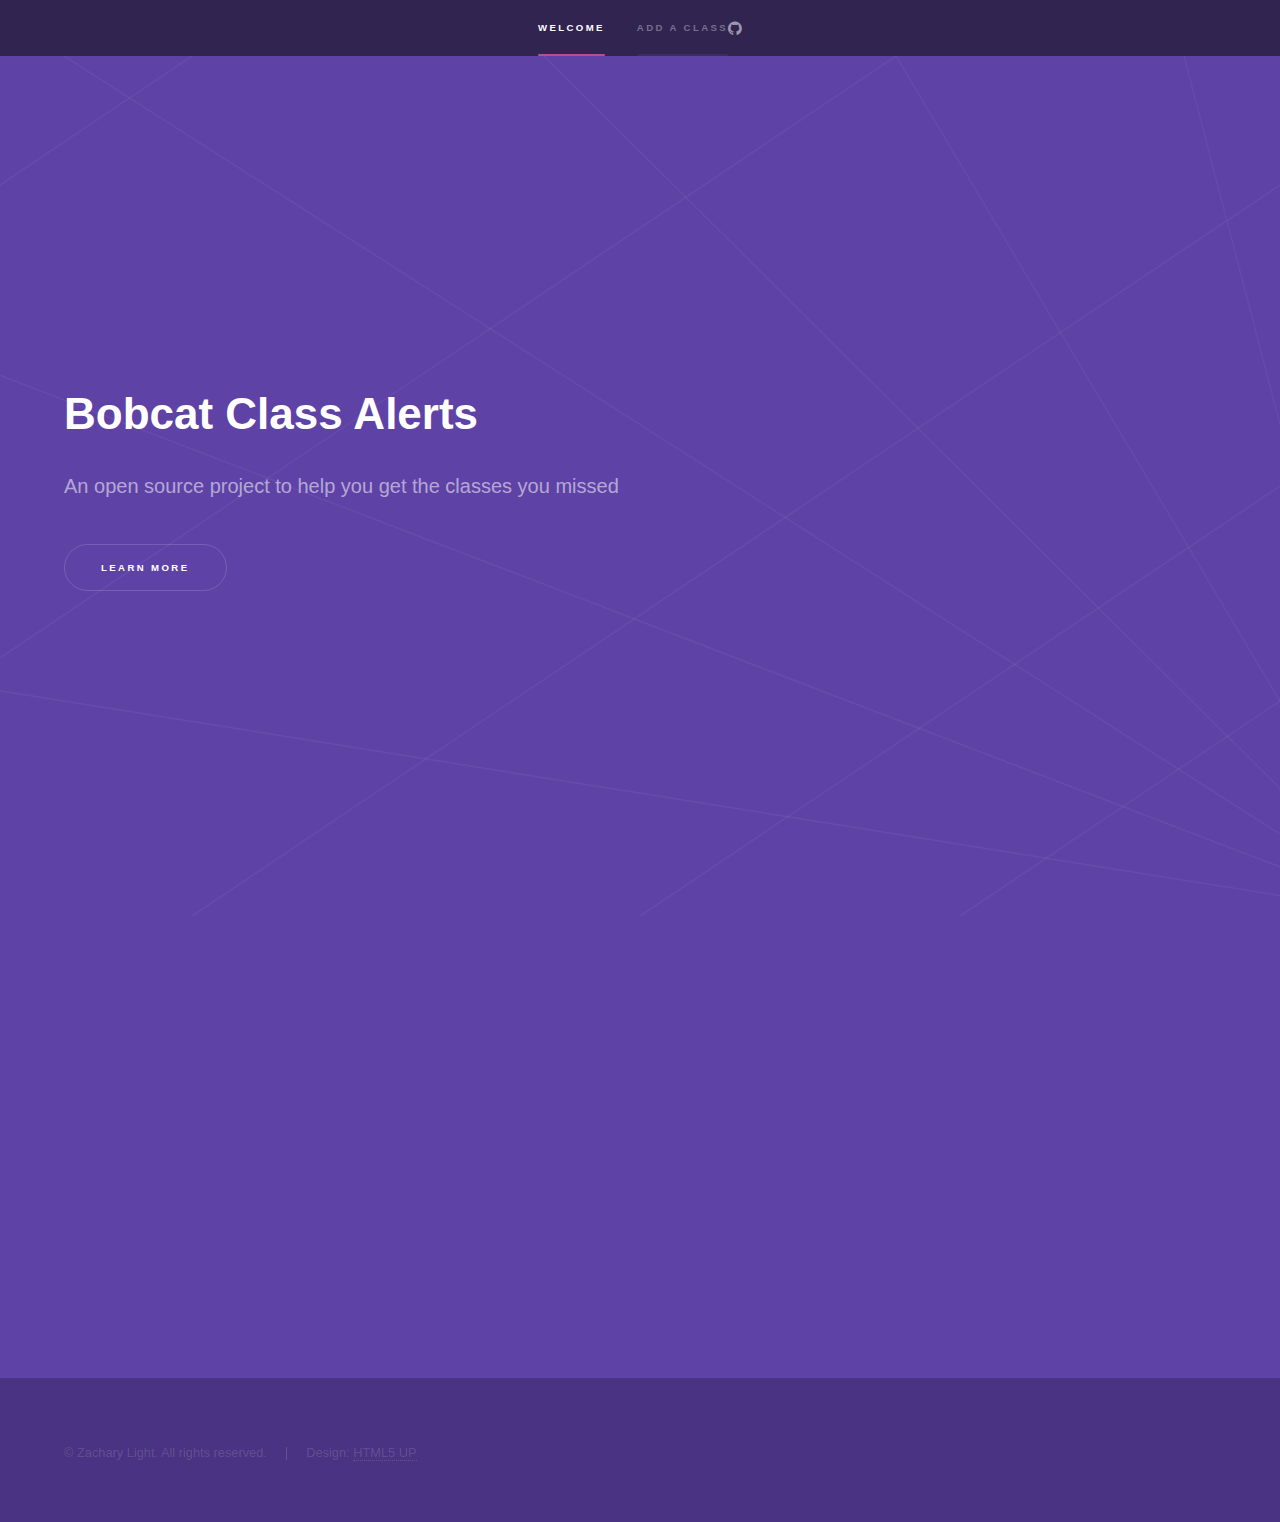
==== commit 53258e75: "updated html to fit the domain name" ====
--- a/Website/index.html
+++ b/Website/index.html
@@ -6,7 +6,7 @@
 -->
 <html>
 	<head>
-		<title>Merced Class Alerts</title>
+		<title>Bobcat Class Alerts</title>
 		<meta charset="utf-8" />
 		<meta name="viewport" content="width=device-width, initial-scale=1, user-scalable=no" />
 		<link rel="stylesheet" href="assets/css/main.css" />
@@ -20,17 +20,11 @@
 					<nav>
 						<ul>
 							<li><a href="#intro">Welcome</a></li>
-							<!-- <li><a href="#one">Who we are</a></li>
-							<li><a href="#two">What we do</a></li> -->
 							<li><a href="#form">Add a class</a></li>
 						</ul>
 					</nav>
 					<ul class="icons">
-						<!-- <li><a href="#" class="fa-twitter"><span class="label">Twitter</span></a></li> -->
-						<!-- <li><a href="#" class="fa-facebook"><span class="label">Facebook</span></a></li> -->
 						<li><a href="https://github.com/zlight97/mercedClassAlert" class="fa-github"><span class="label">GitHub</span></a></li>
-						<!-- <li><a href="#" class="fa-instagram"><span class="label">Instagram</span></a></li> -->
-						<!-- <li><a href="#" class="fa-linkedin"><span class="label">LinkedIn</span></a></li> -->
 					</ul>
 				</div>
 			</section>
@@ -41,97 +35,13 @@
 				<!-- Intro -->
 					<section id="intro" class="wrapper style1 fullscreen fade-up">
 						<div class="inner">
-							<h1>Merced Class Alerts</h1>
+							<h1>Bobcat Class Alerts</h1>
 							<p>An open source project to help you get the classes you missed</p>
 							<ul class="actions">
 								<li><a href="info.html" class="button scrolly">Learn more</a></li>
 							</ul>
 						</div>
 					</section>
-
-				<!-- One -->
-					<!-- <section id="one" class="wrapper style2 spotlights">
-						<section>
-							<a href="#" class="image"><img src="images/pic01.jpg" alt="" data-position="center center" /></a>
-							<div class="content">
-								<div class="inner">
-									<h2>Sed ipsum dolor</h2>
-									<p>Phasellus convallis elit id ullamcorper pulvinar. Duis aliquam turpis mauris, eu ultricies erat malesuada quis. Aliquam dapibus.</p>
-									<ul class="actions">
-										<li><a href="generic.html" class="button">Learn more</a></li>
-									</ul>
-								</div>
-							</div>
-						</section>
-						<section>
-							<a href="#" class="image"><img src="images/pic02.jpg" alt="" data-position="top center" /></a>
-							<div class="content">
-								<div class="inner">
-									<h2>Feugiat consequat</h2>
-									<p>Phasellus convallis elit id ullamcorper pulvinar. Duis aliquam turpis mauris, eu ultricies erat malesuada quis. Aliquam dapibus.</p>
-									<ul class="actions">
-										<li><a href="generic.html" class="button">Learn more</a></li>
-									</ul>
-								</div>
-							</div>
-						</section>
-						<section>
-							<a href="#" class="image"><img src="images/pic03.jpg" alt="" data-position="25% 25%" /></a>
-							<div class="content">
-								<div class="inner">
-									<h2>Ultricies aliquam</h2>
-									<p>Phasellus convallis elit id ullamcorper pulvinar. Duis aliquam turpis mauris, eu ultricies erat malesuada quis. Aliquam dapibus.</p>
-									<ul class="actions">
-										<li><a href="generic.html" class="button">Learn more</a></li>
-									</ul>
-								</div>
-							</div>
-						</section>
-					</section> -->
-
-				<!-- Two -->
-					<!-- <section id="two" class="wrapper style3 fade-up"> -->
-						<!-- <div class="inner"> -->
-							<!-- <h2>What we do</h2>
-							<p>Phasellus convallis elit id ullamcorper pulvinar. Duis aliquam turpis mauris, eu ultricies erat malesuada quis. Aliquam dapibus, lacus eget hendrerit bibendum, urna est aliquam sem, sit amet imperdiet est velit quis lorem.</p>
-							<div class="features">
-								<section>
-									<span class="icon major fa-code"></span>
-									<h3>Lorem ipsum amet</h3>
-									<p>Phasellus convallis elit id ullam corper amet et pulvinar. Duis aliquam turpis mauris, sed ultricies erat dapibus.</p>
-								</section>
-								<section>
-									<span class="icon major fa-lock"></span>
-									<h3>Aliquam sed nullam</h3>
-									<p>Phasellus convallis elit id ullam corper amet et pulvinar. Duis aliquam turpis mauris, sed ultricies erat dapibus.</p>
-								</section>
-								<section>
-									<span class="icon major fa-cog"></span>
-									<h3>Sed erat ullam corper</h3>
-									<p>Phasellus convallis elit id ullam corper amet et pulvinar. Duis aliquam turpis mauris, sed ultricies erat dapibus.</p>
-								</section>
-								<section>
-									<span class="icon major fa-desktop"></span>
-									<h3>Veroeros quis lorem</h3>
-									<p>Phasellus convallis elit id ullam corper amet et pulvinar. Duis aliquam turpis mauris, sed ultricies erat dapibus.</p>
-								</section>
-								<section>
-									<span class="icon major fa-chain"></span>
-									<h3>Urna quis bibendum</h3>
-									<p>Phasellus convallis elit id ullam corper amet et pulvinar. Duis aliquam turpis mauris, sed ultricies erat dapibus.</p>
-								</section>
-								<section>
-									<span class="icon major fa-diamond"></span>
-									<h3>Aliquam urna dapibus</h3>
-									<p>Phasellus convallis elit id ullam corper amet et pulvinar. Duis aliquam turpis mauris, sed ultricies erat dapibus.</p>
-								</section>
-							</div>
-							<ul class="actions">
-								<li><a href="generic.html" class="button">Learn more</a></li>
-							</ul>
-						</div>
-					</section> -->
-
 				<!-- Three -->
 					<section id="form" class="wrapper style1 fade-up">
 						<div class="inner">
@@ -139,7 +49,7 @@
 							<p>Enter the given information, and you will be notified when a slot opens in the given class.<br>Enter the class' full name (E.g. BIO001) or class CRN number</p>
 							<!-- <div class="split style1"> -->
 								<section>
-									<form method="post" action="/test.php">
+									<form method="get" action="addItem.php">
 										<div class="fields">
 											<div class="field half">
 												<label for="class">Class</label>
@@ -149,44 +59,12 @@
 												<label for="email">Email</label>
 												<input type="text" name="email" id="email" />
 											</div>
-											<!-- <div class="field">
-												<label for="message">Message</label>
-												<textarea name="message" id="message" rows="5"></textarea>
-											</div> -->
 										</div>
 										<ul class="actions">
 											<li><a href="" class="button submit">Submit</a></li>
 										</ul>
 									</form>
-								</section>
-								<!-- <section>
-									<ul class="contact">
-										<li>
-											<h3>Address</h3>
-											<span>12345 Somewhere Road #654<br />
-											Nashville, TN 00000-0000<br />
-											USA</span>
-										</li>
-										<li>
-											<h3>Email</h3>
-											<a href="#">user@untitled.tld</a>
-										</li>
-										<li>
-											<h3>Phone</h3>
-											<span>(000) 000-0000</span>
-										</li>
-										<li>
-											<h3>Social</h3>
-											<ul class="icons">
-												<li><a href="#" class="fa-twitter"><span class="label">Twitter</span></a></li>
-												<li><a href="#" class="fa-facebook"><span class="label">Facebook</span></a></li>
-												<li><a href="#" class="fa-github"><span class="label">GitHub</span></a></li>
-												<li><a href="#" class="fa-instagram"><span class="label">Instagram</span></a></li>
-												<li><a href="#" class="fa-linkedin"><span class="label">LinkedIn</span></a></li>
-											</ul>
-										</li>
-									</ul>
-								</section> -->
+								</section>\
 							</div>
 						</div>
 					</section>
--- a/Website/assets/css/main.css
+++ b/Website/assets/css/main.css
@@ -3889,4 +3889,16 @@
 				background-attachment: scroll;
 			}
 
-		}+		}
+	/*Text Over Picture*/
+		.container {
+    		position: relative;
+    		text-align: center;
+    		color: white;
+		}
+		.centered {
+    		position: absolute;
+    		top: 50%;
+    		left: 50%;
+    		transform: translate(-50%, -50%);
+}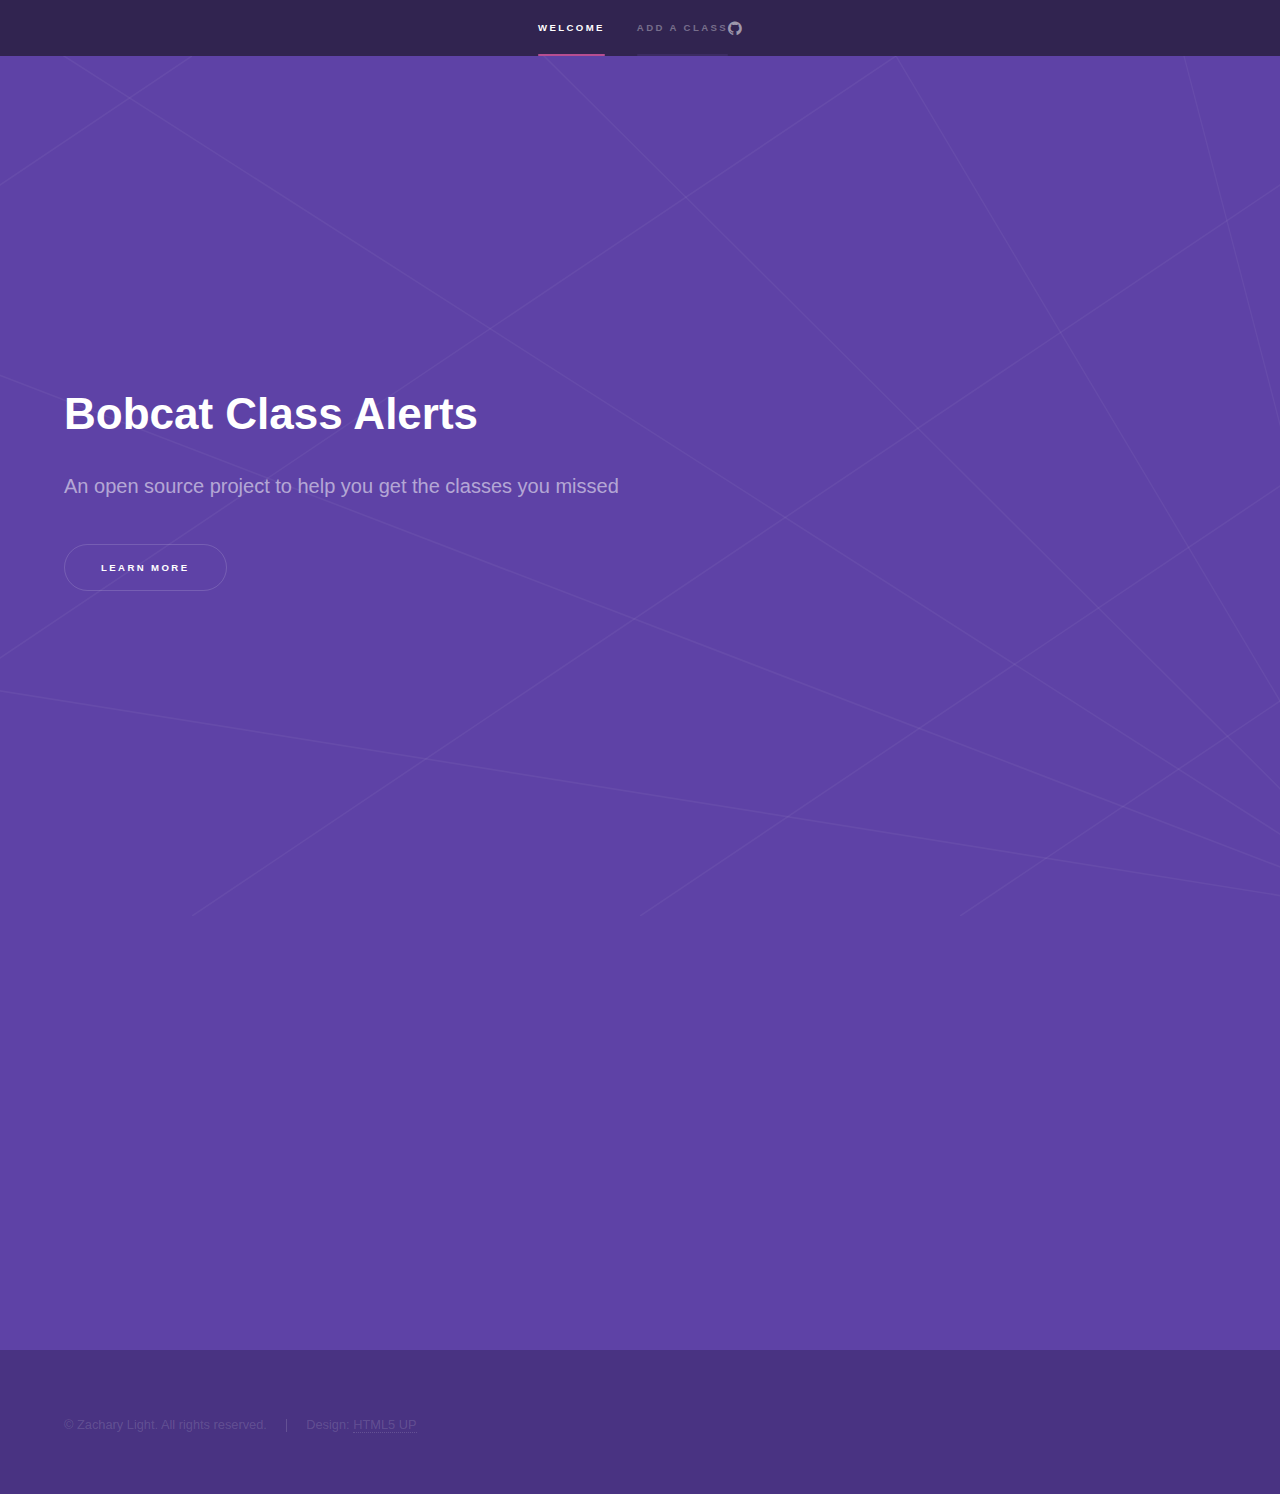
==== commit 0baea8f0: "removed a /" ====
--- a/Website/index.html
+++ b/Website/index.html
@@ -64,7 +64,7 @@
 											<li><a href="" class="button submit">Submit</a></li>
 										</ul>
 									</form>
-								</section>\
+								</section>
 							</div>
 						</div>
 					</section>
@@ -90,4 +90,4 @@
 			<script src="assets/js/main.js"></script>
 
 	</body>
-</html>+</html>
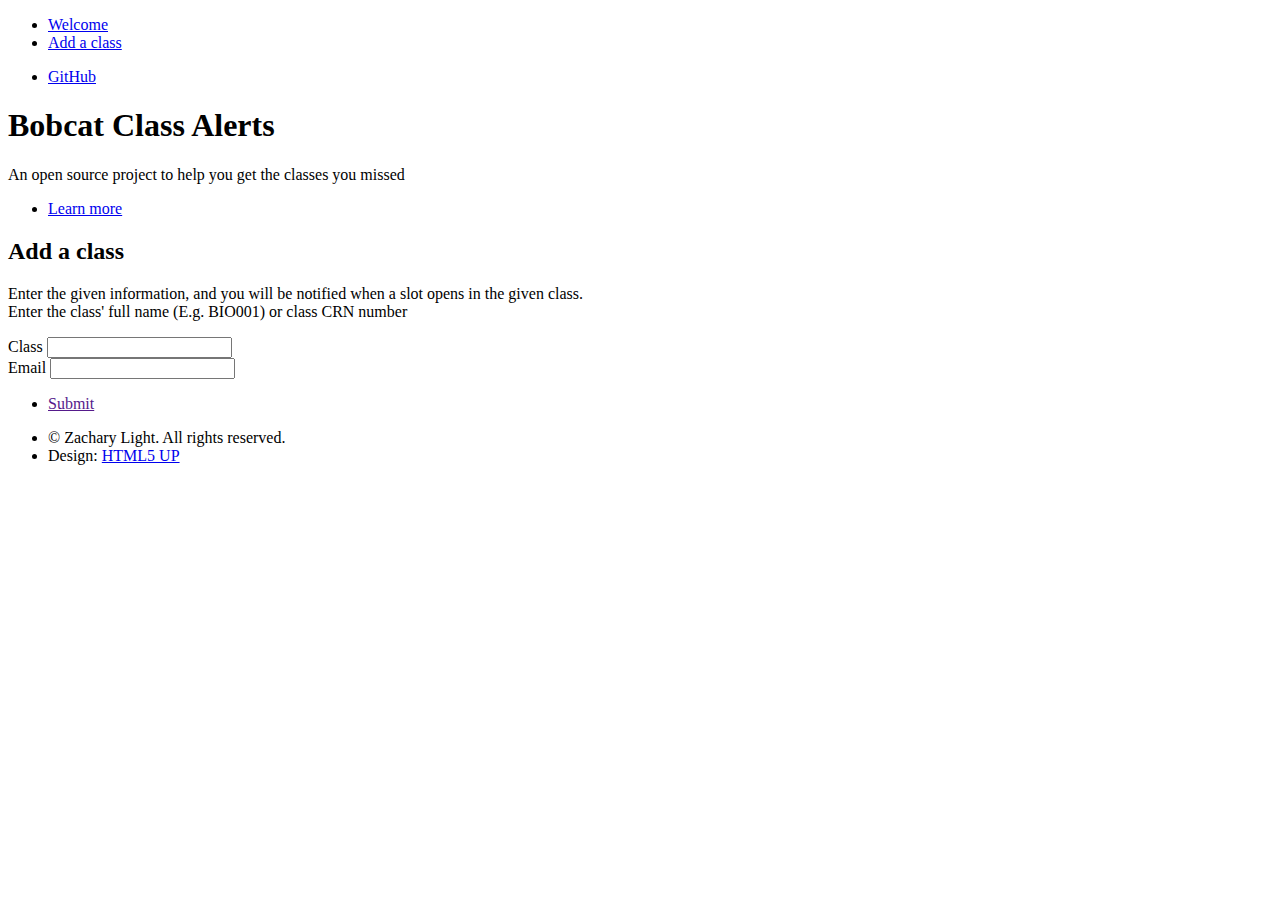
==== commit 44e9191e: "added google analytics" ====
--- a/Website/index.html
+++ b/Website/index.html
@@ -11,6 +11,7 @@
 		<meta name="viewport" content="width=device-width, initial-scale=1, user-scalable=no" />
 		<link rel="stylesheet" href="assets/css/main.css" />
 		<noscript><link rel="stylesheet" href="assets/css/noscript.css" /></noscript>
+		<link rel="icon" href="images/bobcat.png">
 	</head>
 	<body class="is-preload">
 
@@ -88,6 +89,15 @@
 			<script src="assets/js/breakpoints.min.js"></script>
 			<script src="assets/js/util.js"></script>
 			<script src="assets/js/main.js"></script>
+		<!-- Global site tag (gtag.js) - Google Analytics -->
+			<script async src="https://www.googletagmanager.com/gtag/js?id=UA-129280357-1"></script>
+			<script>
+  				window.dataLayer = window.dataLayer || [];
+  				function gtag(){dataLayer.push(arguments);}
+  				gtag('js', new Date());
+  				gtag('config', 'UA-129280357-1');
+			</script>
+
 
 	</body>
 </html>
